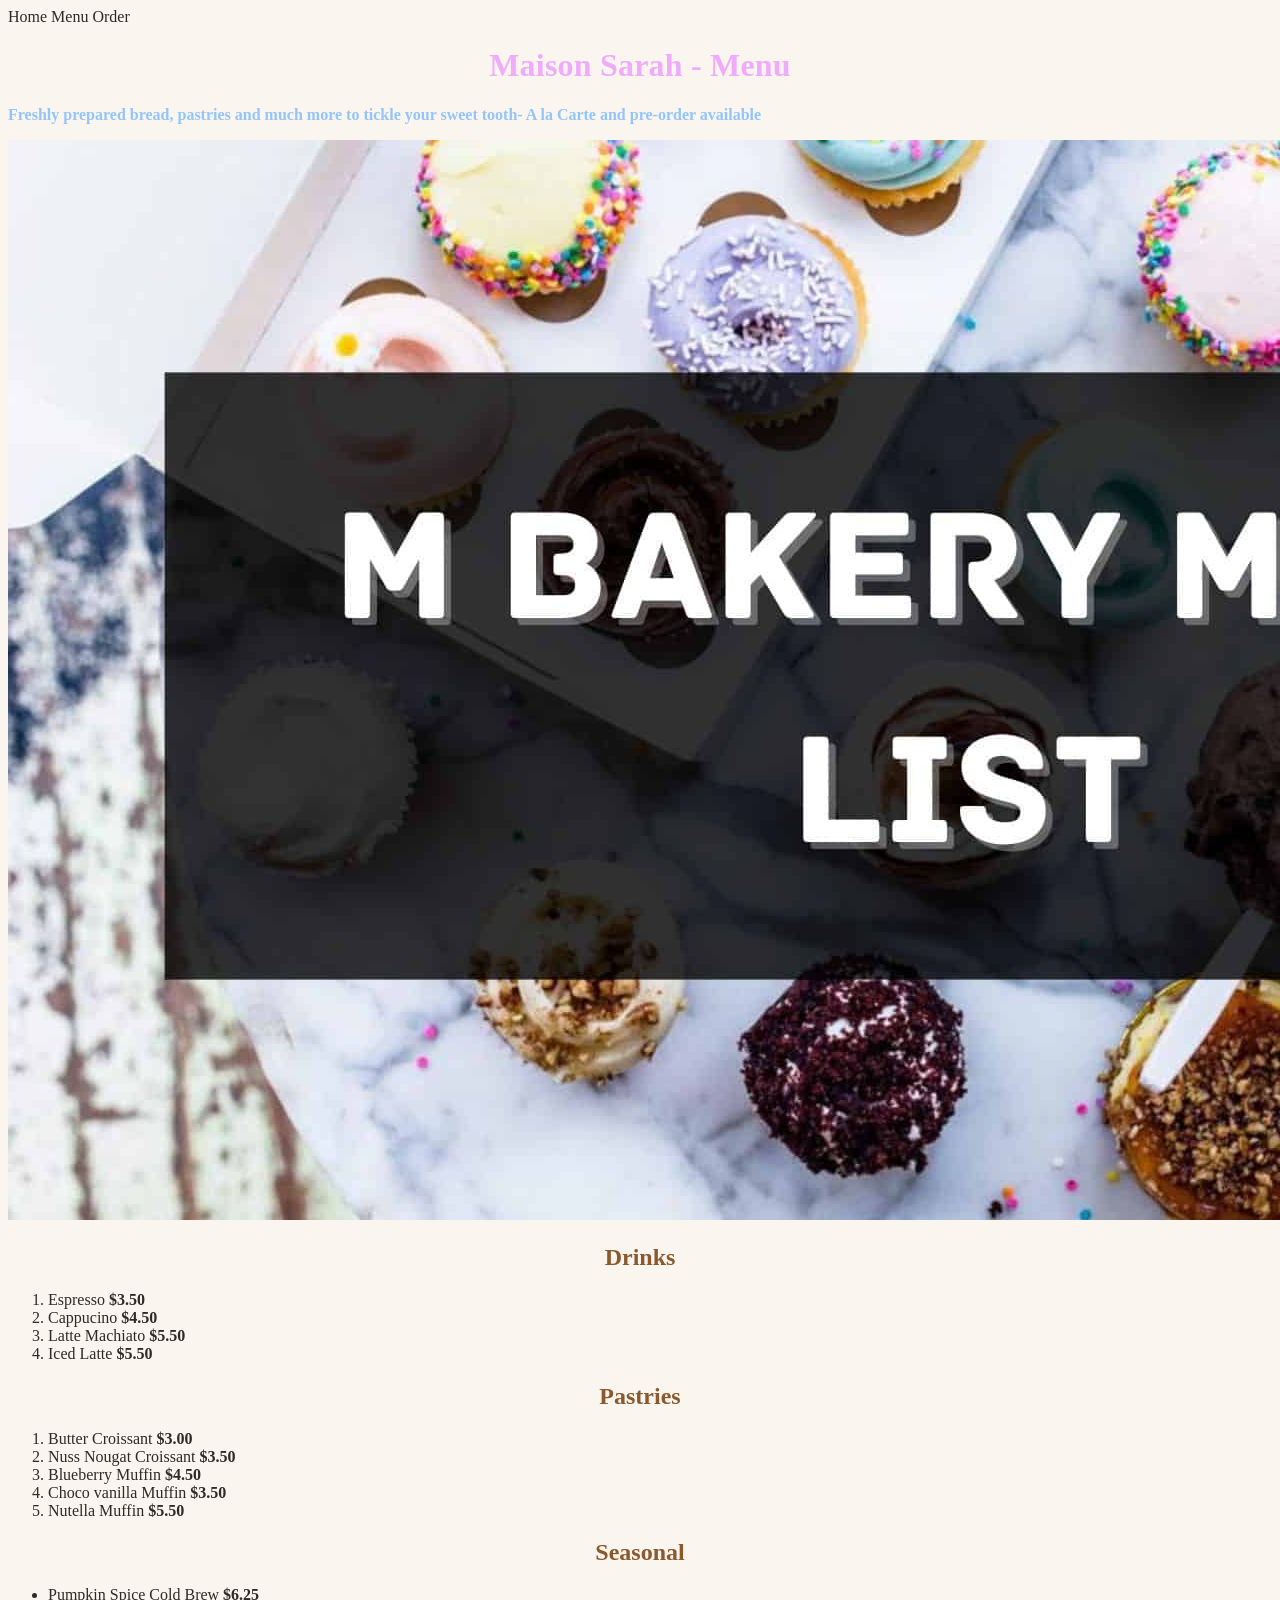
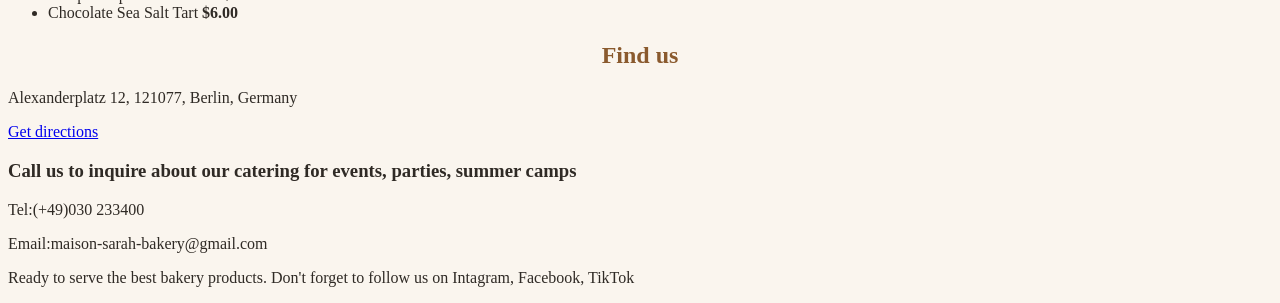
==== menu.html @ 640f42a4 "Added base stylesheet with palette and nav styling" ====
<!doctype html>
<html lang="en">
  <head>
    <meta charset="UTF-8" />
    <meta name="viewport" content="width=device-width, initial-scale=1.0" />
    <title>Menu to Order</title>
    <link rel="stylesheet" href="styles.css">
  </head>
  <body>
    <header>
      <nav>
        <a href="index.html">Home</a>
        <a href="menu.html">Menu</a>
        <a href="order.html">Order</a>
      </nav>
    </header>
    <main>
      <h1><span class="brand">Maison Sarah - Menu</span></h1>
      <p class="tagline">
        Freshly prepared bread, pastries and much more to tickle your sweet tooth- A la Carte and pre-order available
      </p>
      <img
        src="images/menu-prices.jpg"
        alt="A marble shelf designed with attractive sortiments of colourful pastries with white lighting ready for guests"
      />
      <section>
        <section>
      <h2>Drinks</h2>
      <ol>
        <li>
          Espresso <span class="price">$3.50</span>
        </li>
        <li>
          Cappucino <span class="price">$4.50</span>
        </li>
        <li>
          Latte Machiato <span class="price">$5.50</span>
        </li>
        <li>
          Iced Latte <span class="price">$5.50</span>
        </li>
      </ol>
    </section>

    <section>
      <h2>Pastries</h2>
      <ol>
        <li>
          Butter Croissant <span class="price">$3.00</span>
        </li>
        <li>
          Nuss Nougat Croissant <span class="price">$3.50</span>
        </li>
        <li>
          Blueberry Muffin <span class="price">$4.50</span>
        </li>
        <li>
          Choco vanilla Muffin <span class="price">$3.50</span>
        </li>
        <li>
          Nutella Muffin <span class="price">$5.50</span>
        </li>
        </ol>
    </section>

    <section>
      <h2>Seasonal</h2>
      <ul>
        <li>
          Pumpkin Spice Cold Brew <span class="price">$6.25</span>
        </li>
        <li>
          Chocolate Sea Salt Tart <span class="price">$6.00</span>
        </li>
      </ul>
    </section>
      <section>
        <h2>Find us</h2>
        <p>Alexanderplatz 12, 121077, Berlin, Germany</p>
        <p>
          <a
            href="https://www.google.com/maps"
            target="_blank"
            rel="noopener noreferrer"
          >
            Get directions
          </a>
        </p>
        <h3>
          Call us to inquire about our catering for events, parties, summer
          camps
        </h3>
        <p>Tel:(+49)030 233400</p>
        <p>Email:maison-sarah-bakery@gmail.com</p>
      </section>
    </main>
    <footer>
      <p>
        Ready to serve the best bakery products. Don't forget to follow us on
        Intagram, Facebook, TikTok
      </p>
    </footer>
  </body>
</html>
---- styles.css ----
/* At least: a body ruleset with background-color and color */
body {
  background-color: #faf5ee;
  color: #2f2a25;
}

/* Dark scheme for header and footer (grouped selector) with readable text */
header,
footer {
  background-color: var(--surface-dark);
  color: var(--surface-dark-text);
}

/* A grouped color for h1 and h2 */
h1,
h2 {
  color: #8a5a2e;
  text-align: center;
}

/* nav links styled through descendant selector nav a with text-decoration: none */
nav a {
  color: var(--surface-dark-text);
  text-decoration: none;
}

/* Optional: keep hover readable without breaking “Lesson 6 spacing” (not required) */
nav a:hover {
  color: var(--nav-hover-accent);
}

/* Put classes to work: brand + tagline */
.brand {
  color: #f0abfc; /* bright pink-violet, readable on dark header/footer */
  font-weight: 800;
  letter-spacing: 0.2px;
}

.tagline {
  color: #93c5fd; /* light blue accent, good on body bg */
  font-weight: 600;
}

/* If menu has prices in span elements from Lesson 3, add a price class */
.price {
  background: transparent;
  color: var(--price);
  font-weight: 700;
}
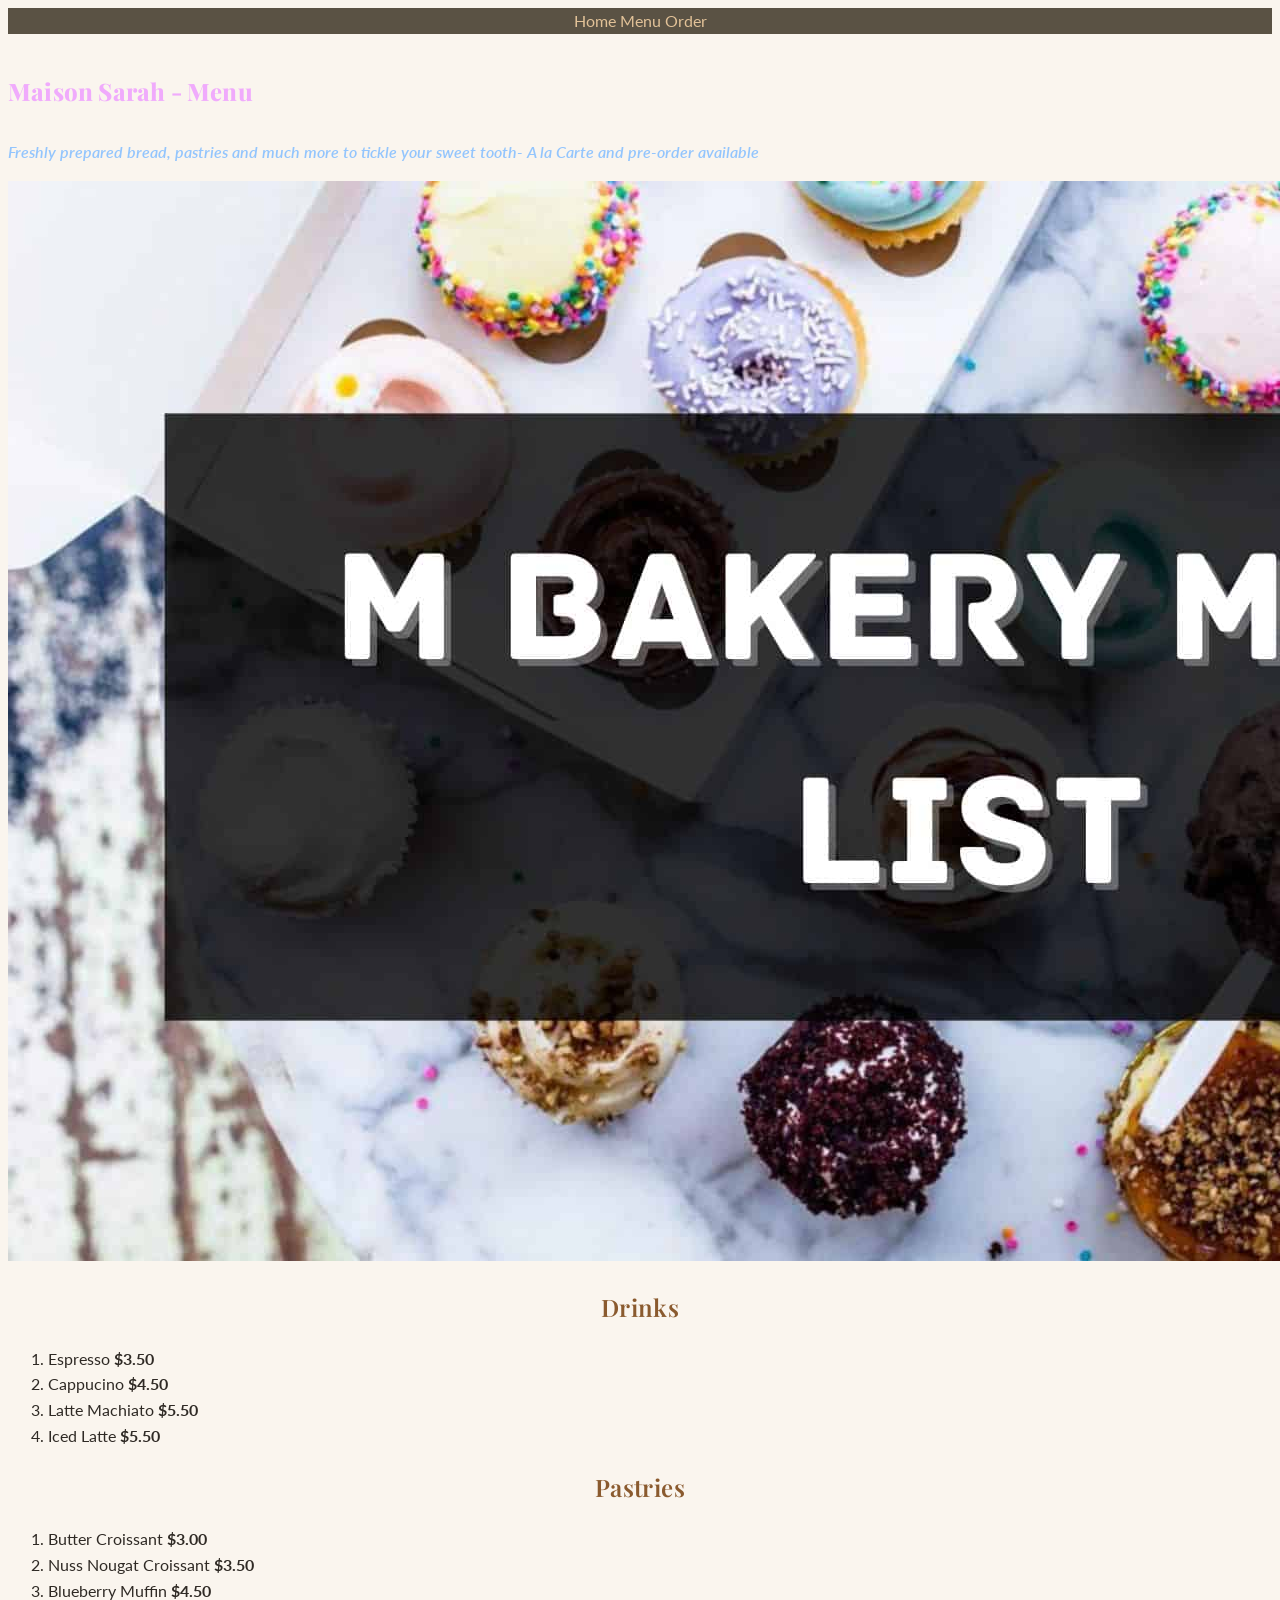
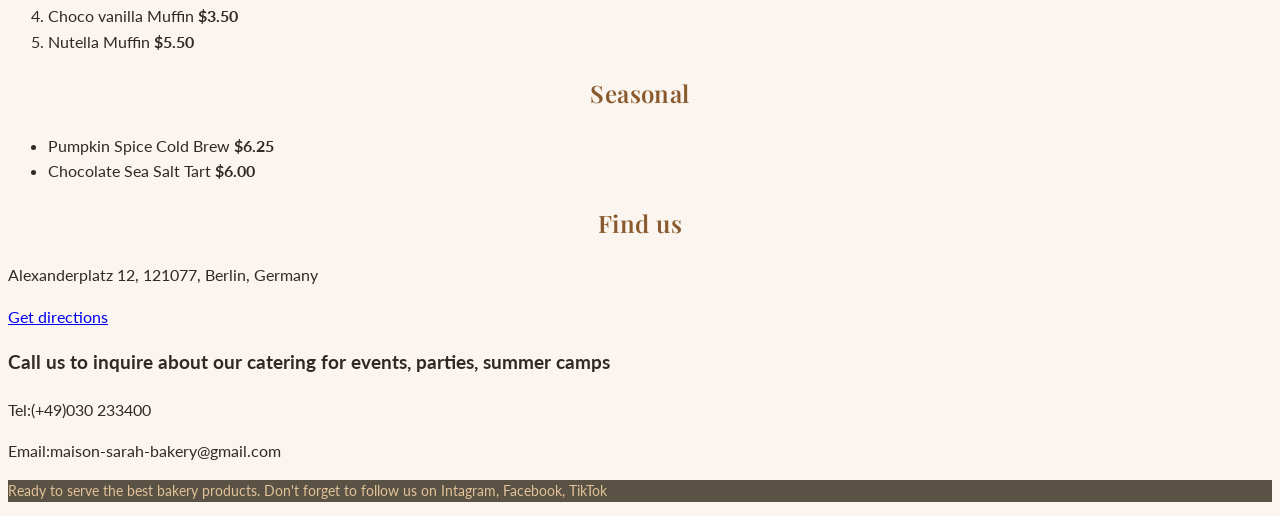
==== commit e1f6a5f3: "Add type system with Playfair Display and Lato on a rem scale" ====
--- a/menu.html
+++ b/menu.html
@@ -4,6 +4,9 @@
     <meta charset="UTF-8" />
     <meta name="viewport" content="width=device-width, initial-scale=1.0" />
     <title>Menu to Order</title>
+    <link rel="preconnect" href="https://fonts.googleapis.com">
+<link rel="preconnect" href="https://fonts.gstatic.com" crossorigin>
+<link href="https://fonts.googleapis.com/css2?family=Lato:wght@400;700&family=Playfair+Display:wght@600;700&display=swap" rel="stylesheet">
     <link rel="stylesheet" href="styles.css">
   </head>
   <body>
--- a/styles.css
+++ b/styles.css
@@ -1,5 +1,11 @@
 /* At least: a body ruleset with background-color and color */
+html {
+  font-size: 62.5%;
+}
 body {
+  font-family: "Lato", sans-serif;
+  font-size: 1.6rem;
+  line-height: 1.6;
   background-color: #faf5ee;
   color: #2f2a25;
 }
@@ -7,13 +13,28 @@
 /* Dark scheme for header and footer (grouped selector) with readable text */
 header,
 footer {
-  background-color: var(--surface-dark);
-  color: var(--surface-dark-text);
+  text-align: center;
+  background-color: #5a5244;
+  color: #e2c298;
 }
-
+footer {
+  font-size: 1.4rem;
+}
+p {
+  text-align: left;
+}
 /* A grouped color for h1 and h2 */
-h1,
+h1 {
+  font-family: "Playfair Display", Georgia, "Times New Roman", Times, serif;
+  font-size: 3.6rem;
+  letter-spacing: 0.05em; /* a pinch */
+  font-weight: 700;
+}
 h2 {
+  font-family: "Playfair Display", Georgia, "Times New Roman", Times, serif;
+  font-size: 2.4rem;
+  letter-spacing: 0.02em; /* a pinch */
+  font-weight: 600;
   color: #8a5a2e;
   text-align: center;
 }
@@ -24,19 +45,18 @@
   text-decoration: none;
 }
 
-/* Optional: keep hover readable without breaking “Lesson 6 spacing” (not required) */
-nav a:hover {
-  color: var(--nav-hover-accent);
-}
-
 /* Put classes to work: brand + tagline */
 .brand {
+  font-family: "Playfair Display", Georgia, "Times New Roman", Times, serif;
+  font-size: 2.4rem; /* from the scale */
+  font-weight: 700;
   color: #f0abfc; /* bright pink-violet, readable on dark header/footer */
   font-weight: 800;
   letter-spacing: 0.2px;
 }
 
 .tagline {
+  font-style: italic;
   color: #93c5fd; /* light blue accent, good on body bg */
   font-weight: 600;
 }
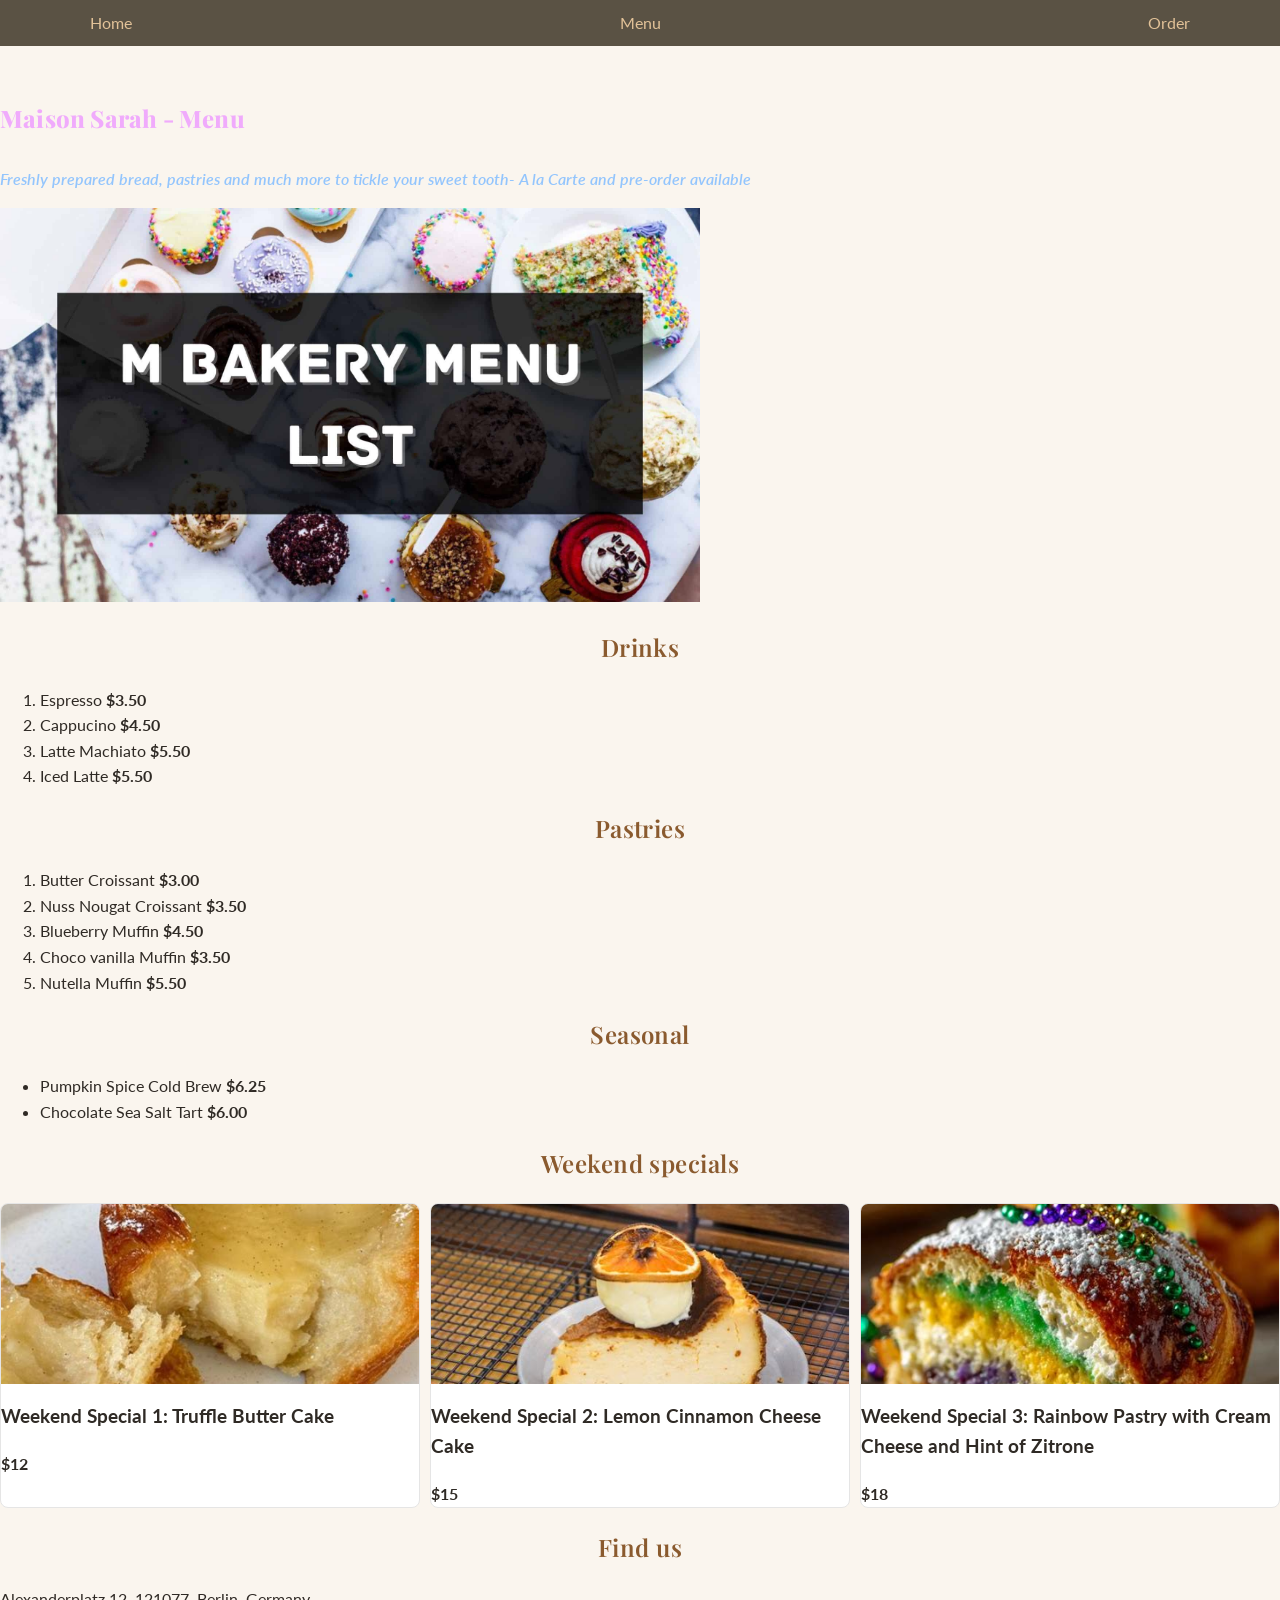
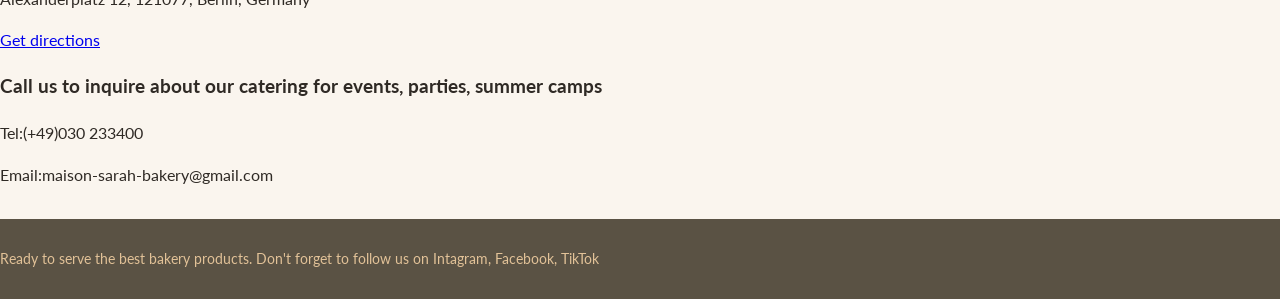
==== commit a67107e0: "Add container, flexbox nav, and weekend specials card row" ====
--- a/menu.html
+++ b/menu.html
@@ -12,9 +12,11 @@
   <body>
     <header>
       <nav>
-        <a href="index.html">Home</a>
-        <a href="menu.html">Menu</a>
-        <a href="order.html">Order</a>
+        <div class="container header-bar">
+        <div><a href="index.html">Home</a></div>
+        <div><a href="menu.html">Menu</a></div>
+        <div><a href="order.html">Order</a></div>
+        </div>
       </nav>
     </header>
     <main>
@@ -23,7 +25,7 @@
         Freshly prepared bread, pastries and much more to tickle your sweet tooth- A la Carte and pre-order available
       </p>
       <img
-        src="images/menu-prices.jpg"
+        src="images/menu-prices.jpg" width="700" height="450"
         alt="A marble shelf designed with attractive sortiments of colourful pastries with white lighting ready for guests"
       />
       <section>
@@ -77,6 +79,29 @@
         </li>
       </ul>
     </section>
+    <section>
+  <h2>Weekend specials</h2>
+
+  <div class="card-row">
+    <article class="card">
+      <img src="images/weekend-special-1.jpg" alt="A customer-friendly view of our weekend special dish, served fresh and ready to enjoy.">
+      <h3>Weekend Special 1: Truffle Butter Cake</h3>
+      <p class="price">$12</p>
+    </article>
+
+    <article class="card">
+      <img src="images/weekend-special-2.jpg" alt="A close-up photo of our second weekend special, showing the finished dish with garnish.">
+      <h3>Weekend Special 2: Lemon Cinnamon Cheese Cake</h3>
+      <p class="price">$15</p>
+    </article>
+
+    <article class="card">
+      <img src="images/weekend-special-3.jpg" alt="A plated photo of the third weekend special, cooked to order and served warm.">
+      <h3>Weekend Special 3: Rainbow Pastry with Cream Cheese and Hint of Zitrone</h3>
+      <p class="price">$18</p>
+    </article>
+  </div>
+</section>
       <section>
         <h2>Find us</h2>
         <p>Alexanderplatz 12, 121077, Berlin, Germany</p>
--- a/styles.css
+++ b/styles.css
@@ -1,4 +1,10 @@
 /* At least: a body ruleset with background-color and color */
+* {
+  box-sizing: border-box;
+}
+body {
+  margin: 0;
+}
 html {
   font-size: 62.5%;
 }
@@ -66,4 +72,53 @@
   background: transparent;
   color: var(--price);
   font-weight: 700;
+  margin: 0.5rem 0 0;
 }
+/* 2) Container */
+.container {
+  width: min(1100px, 100%);
+  margin-inline: auto;
+  padding-inline: 1rem;
+}
+.card img {
+  display: block;
+  width: 100%;
+  height: 180px;
+  object-fit: cover;
+}
+.card {
+  flex: 1 1 260px;
+  border: 1px solid #e5e5e5;
+  border-radius: 8px;
+  overflow: hidden;
+  background: #fff;
+}
+/* 6) Weekend specials (menu page) */
+.card-row {
+  display: flex;
+  flex-wrap: wrap;
+  gap: 1rem;
+}
+/* 5) Hero image */
+img {
+  max-width: 100%;
+  height: auto;
+}
+main {
+  padding: 1.5rem 0;
+}
+
+footer {
+  padding: 1.5rem 0;
+}
+.header-bar {
+  display: flex;
+  justify-content: space-between;
+  align-items: center;
+  padding: 1rem 0;
+}
+
+nav {
+  display: flex;
+  gap: 1rem;
+}
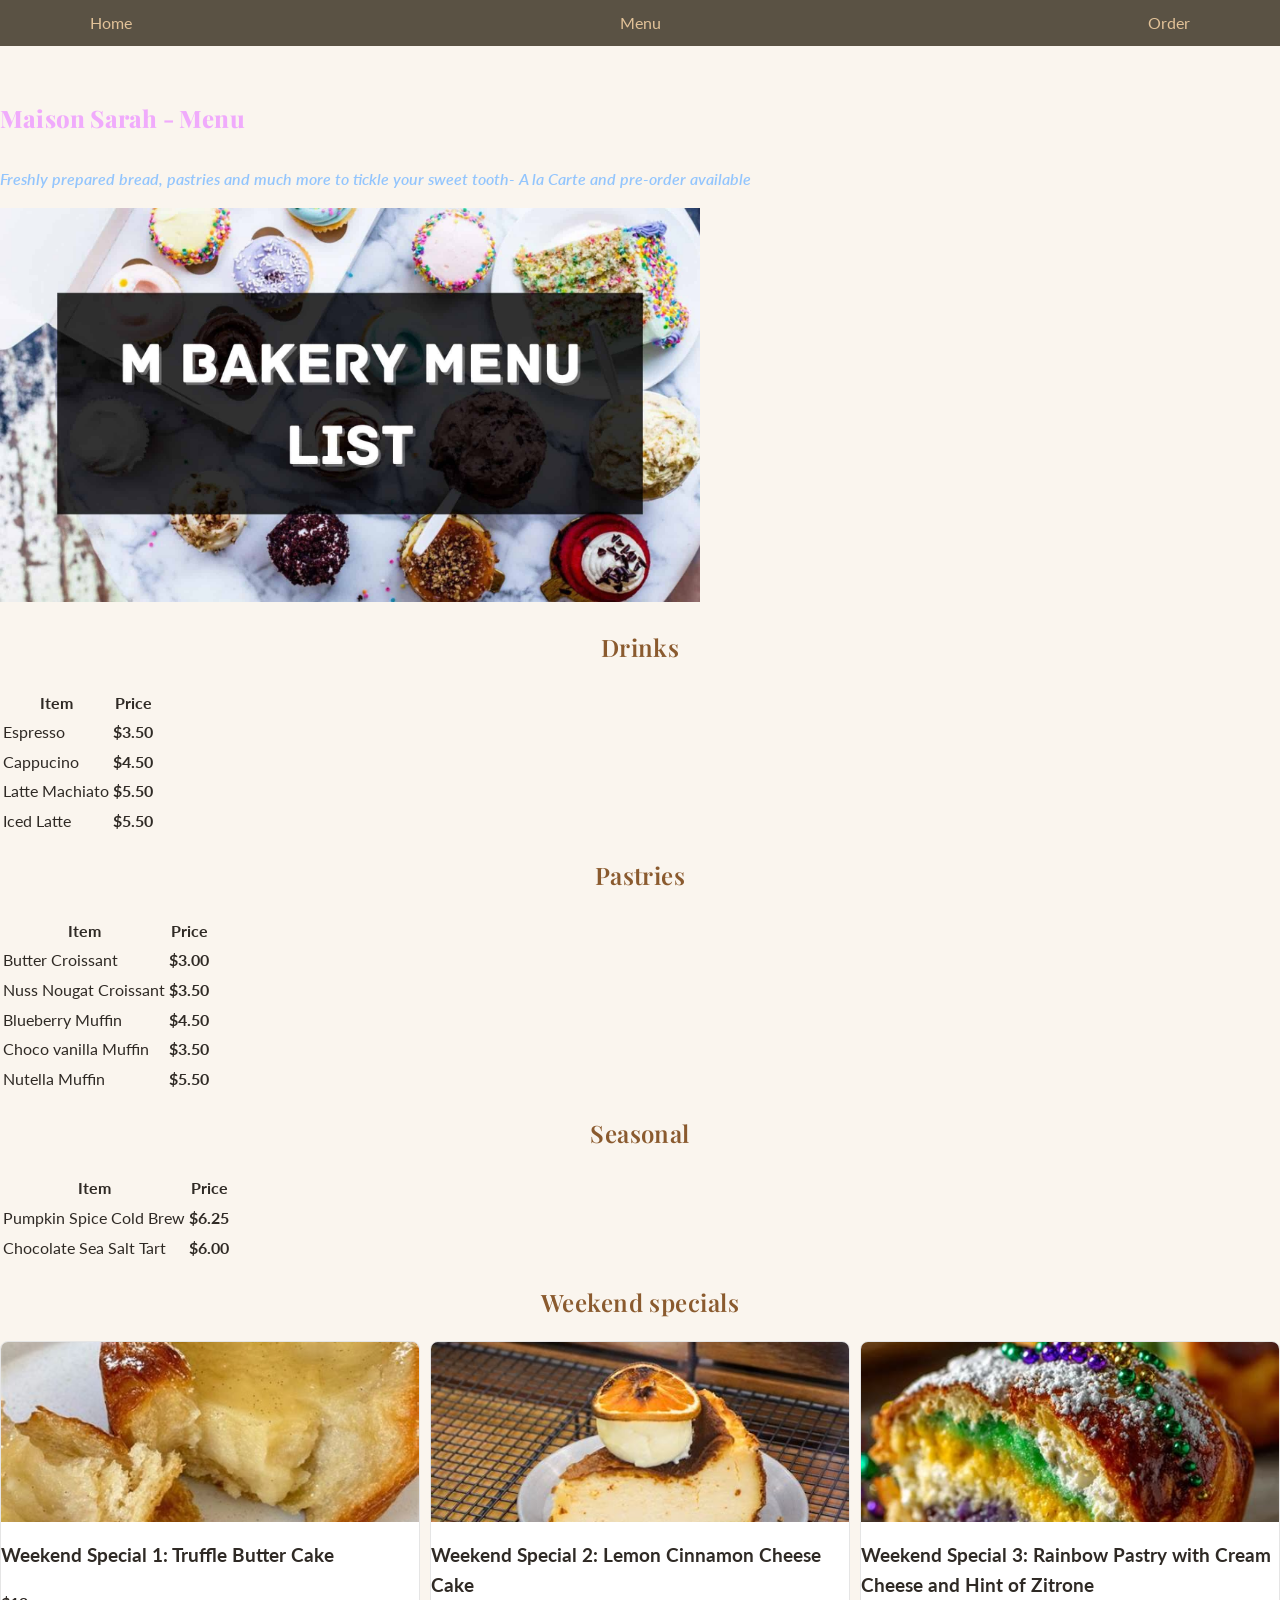
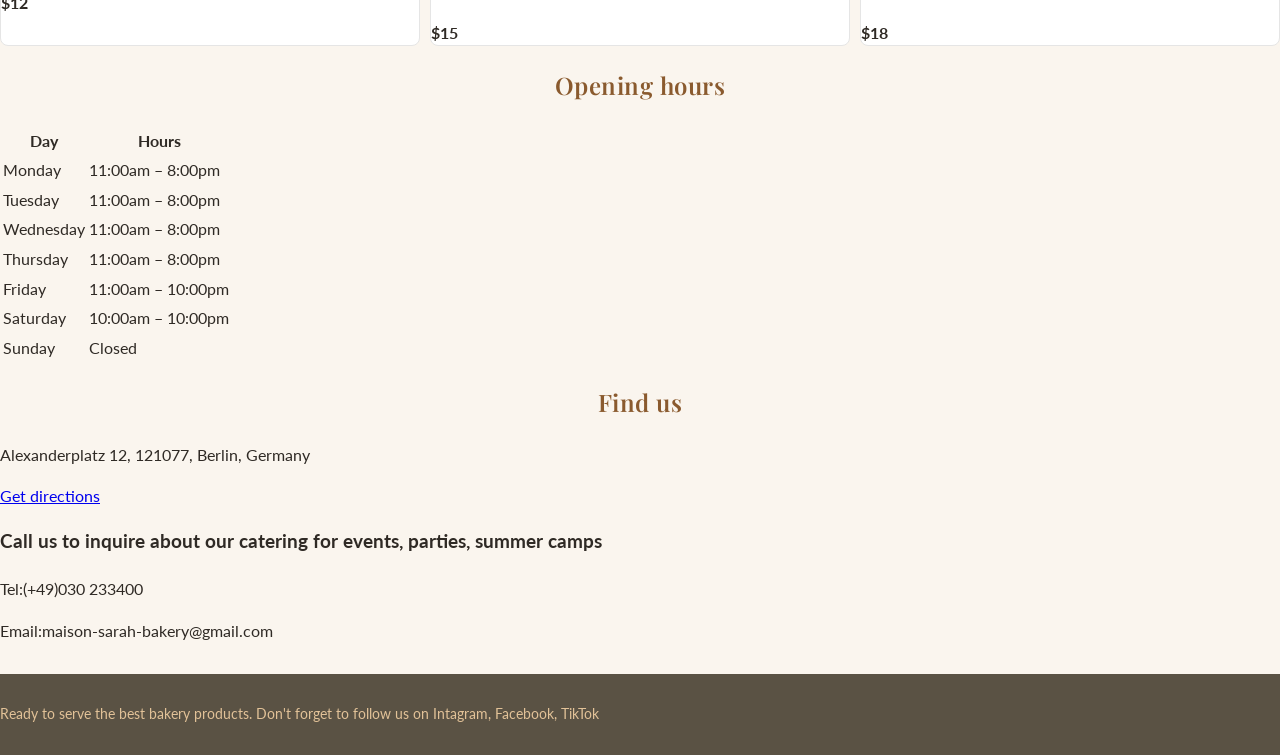
==== commit 105688ba: "Add hours and price tables and the weekend pre-order form" ====
--- a/menu.html
+++ b/menu.html
@@ -4,104 +4,200 @@
     <meta charset="UTF-8" />
     <meta name="viewport" content="width=device-width, initial-scale=1.0" />
     <title>Menu to Order</title>
-    <link rel="preconnect" href="https://fonts.googleapis.com">
-<link rel="preconnect" href="https://fonts.gstatic.com" crossorigin>
-<link href="https://fonts.googleapis.com/css2?family=Lato:wght@400;700&family=Playfair+Display:wght@600;700&display=swap" rel="stylesheet">
-    <link rel="stylesheet" href="styles.css">
+    <link rel="preconnect" href="https://fonts.googleapis.com" />
+    <link rel="preconnect" href="https://fonts.gstatic.com" crossorigin />
+    <link
+      href="https://fonts.googleapis.com/css2?family=Lato:wght@400;700&family=Playfair+Display:wght@600;700&display=swap"
+      rel="stylesheet"
+    />
+    <link rel="stylesheet" href="styles.css" />
   </head>
   <body>
     <header>
       <nav>
         <div class="container header-bar">
-        <div><a href="index.html">Home</a></div>
-        <div><a href="menu.html">Menu</a></div>
-        <div><a href="order.html">Order</a></div>
+          <div><a href="index.html">Home</a></div>
+          <div><a href="menu.html">Menu</a></div>
+          <div><a href="order.html">Order</a></div>
         </div>
       </nav>
     </header>
     <main>
       <h1><span class="brand">Maison Sarah - Menu</span></h1>
       <p class="tagline">
-        Freshly prepared bread, pastries and much more to tickle your sweet tooth- A la Carte and pre-order available
+        Freshly prepared bread, pastries and much more to tickle your sweet
+        tooth- A la Carte and pre-order available
       </p>
       <img
-        src="images/menu-prices.jpg" width="700" height="450"
+        src="images/menu-prices.jpg"
+        width="700"
+        height="450"
         alt="A marble shelf designed with attractive sortiments of colourful pastries with white lighting ready for guests"
       />
       <section>
-        <section>
-      <h2>Drinks</h2>
-      <ol>
-        <li>
-          Espresso <span class="price">$3.50</span>
-        </li>
-        <li>
-          Cappucino <span class="price">$4.50</span>
-        </li>
-        <li>
-          Latte Machiato <span class="price">$5.50</span>
-        </li>
-        <li>
-          Iced Latte <span class="price">$5.50</span>
-        </li>
-      </ol>
-    </section>
-
-    <section>
-      <h2>Pastries</h2>
-      <ol>
-        <li>
-          Butter Croissant <span class="price">$3.00</span>
-        </li>
-        <li>
-          Nuss Nougat Croissant <span class="price">$3.50</span>
-        </li>
-        <li>
-          Blueberry Muffin <span class="price">$4.50</span>
-        </li>
-        <li>
-          Choco vanilla Muffin <span class="price">$3.50</span>
-        </li>
-        <li>
-          Nutella Muffin <span class="price">$5.50</span>
-        </li>
-        </ol>
-    </section>
-
-    <section>
-      <h2>Seasonal</h2>
-      <ul>
-        <li>
-          Pumpkin Spice Cold Brew <span class="price">$6.25</span>
-        </li>
-        <li>
-          Chocolate Sea Salt Tart <span class="price">$6.00</span>
-        </li>
-      </ul>
-    </section>
-    <section>
-  <h2>Weekend specials</h2>
-
-  <div class="card-row">
-    <article class="card">
-      <img src="images/weekend-special-1.jpg" alt="A customer-friendly view of our weekend special dish, served fresh and ready to enjoy.">
-      <h3>Weekend Special 1: Truffle Butter Cake</h3>
-      <p class="price">$12</p>
-    </article>
-
-    <article class="card">
-      <img src="images/weekend-special-2.jpg" alt="A close-up photo of our second weekend special, showing the finished dish with garnish.">
-      <h3>Weekend Special 2: Lemon Cinnamon Cheese Cake</h3>
-      <p class="price">$15</p>
-    </article>
-
-    <article class="card">
-      <img src="images/weekend-special-3.jpg" alt="A plated photo of the third weekend special, cooked to order and served warm.">
-      <h3>Weekend Special 3: Rainbow Pastry with Cream Cheese and Hint of Zitrone</h3>
-      <p class="price">$18</p>
-    </article>
-  </div>
-</section>
+        <h2>Drinks</h2>
+        <table>
+          <thead>
+            <tr>
+              <th>Item</th>
+              <th>Price</th>
+            </tr>
+          </thead>
+          <tbody>
+            <tr>
+              <td>Espresso</td>
+              <td><span class="price">$3.50</span></td>
+            </tr>
+            <tr>
+              <td>Cappucino</td>
+              <td><span class="price">$4.50</span></td>
+            </tr>
+            <tr>
+              <td>Latte Machiato</td>
+              <td><span class="price">$5.50</span></td>
+            </tr>
+            <tr>
+              <td>Iced Latte</td>
+              <td><span class="price">$5.50</span></td>
+            </tr>
+          </tbody>
+        </table>
+      </section>
+
+      <section>
+        <h2>Pastries</h2>
+        <table>
+          <thead>
+            <tr>
+              <th>Item</th>
+              <th>Price</th>
+            </tr>
+          </thead>
+          <tbody>
+            <tr>
+              <td>Butter Croissant</td>
+              <td><span class="price">$3.00</span></td>
+            </tr>
+            <tr>
+              <td>Nuss Nougat Croissant</td>
+              <td><span class="price">$3.50</span></td>
+            </tr>
+            <tr>
+              <td>Blueberry Muffin</td>
+              <td><span class="price">$4.50</span></td>
+            </tr>
+            <tr>
+              <td>Choco vanilla Muffin</td>
+              <td><span class="price">$3.50</span></td>
+            </tr>
+            <tr>
+              <td>Nutella Muffin</td>
+              <td><span class="price">$5.50</span></td>
+            </tr>
+          </tbody>
+        </table>
+      </section>
+
+      <section>
+        <h2>Seasonal</h2>
+        <table>
+          <thead>
+            <tr>
+              <th>Item</th>
+              <th>Price</th>
+            </tr>
+          </thead>
+          <tbody>
+            <tr>
+              <td>Pumpkin Spice Cold Brew</td>
+              <td><span class="price">$6.25</span></td>
+            </tr>
+            <tr>
+              <td>Chocolate Sea Salt Tart</td>
+              <td><span class="price">$6.00</span></td>
+            </tr>
+          </tbody>
+        </table>
+      </section>
+      <section>
+        <h2>Weekend specials</h2>
+
+        <div class="card-row">
+          <article class="card">
+            <img
+              src="images/weekend-special-1.jpg"
+              alt="A customer-friendly view of our weekend special dish, served fresh and ready to enjoy."
+            />
+            <h3>Weekend Special 1: Truffle Butter Cake</h3>
+            <p class="price">$12</p>
+          </article>
+
+          <article class="card">
+            <img
+              src="images/weekend-special-2.jpg"
+              alt="A close-up photo of our second weekend special, showing the finished dish with garnish."
+            />
+            <h3>Weekend Special 2: Lemon Cinnamon Cheese Cake</h3>
+            <p class="price">$15</p>
+          </article>
+
+          <article class="card">
+            <img
+              src="images/weekend-special-3.jpg"
+              alt="A plated photo of the third weekend special, cooked to order and served warm."
+            />
+            <h3>
+              Weekend Special 3: Rainbow Pastry with Cream Cheese and Hint of
+              Zitrone
+            </h3>
+            <p class="price">$18</p>
+          </article>
+        </div>
+      </section>
+      <section>
+        <h2>Opening hours</h2>
+
+        <table>
+          <thead>
+            <tr>
+              <th>Day</th>
+              <th>Hours</th>
+            </tr>
+          </thead>
+
+          <tbody>
+            <tr>
+              <td>Monday</td>
+              <td>11:00am – 8:00pm</td>
+            </tr>
+            <tr>
+              <td>Tuesday</td>
+              <td>11:00am – 8:00pm</td>
+            </tr>
+            <tr>
+              <td>Wednesday</td>
+              <td>11:00am – 8:00pm</td>
+            </tr>
+            <tr>
+              <td>Thursday</td>
+              <td>11:00am – 8:00pm</td>
+            </tr>
+            <tr>
+              <td>Friday</td>
+              <td>11:00am – 10:00pm</td>
+            </tr>
+            <tr>
+              <td>Saturday</td>
+              <td>10:00am – 10:00pm</td>
+            </tr>
+            <tr>
+              <td>Sunday</td>
+              <td>Closed</td>
+            </tr>
+          </tbody>
+        </table>
+      </section>
+
       <section>
         <h2>Find us</h2>
         <p>Alexanderplatz 12, 121077, Berlin, Germany</p>
--- a/styles.css
+++ b/styles.css
@@ -122,3 +122,94 @@
   display: flex;
   gap: 1rem;
 }
+/* Form styling */
+form {
+  margin-top: 1rem;
+}
+
+/* labels block above inputs */
+label {
+  display: block;
+  margin-bottom: 0.35rem;
+  font-weight: 600;
+}
+
+/* Field inputs (text/email/select/textarea inputs that use .field) */
+.field {
+  width: min(520px, 100%);
+  display: block;
+  font: inherit;
+  padding: 0.65rem 0.8rem;
+  border: 1px solid #cfcfcf;
+  border-radius: 8px;
+  background: #fff;
+}
+
+/* Textarea: keep consistent width with .field */
+textarea.field {
+  min-height: 120px;
+  resize: vertical;
+}
+
+/* Focus: custom outline (restyled) */
+.field:focus {
+  outline: 3px solid rgba(0, 0, 0, 0.35);
+  outline-offset: 2px;
+}
+
+/* Required cue */
+.field:required {
+  border-color: #b5b5b5;
+}
+
+/* Make required feel obvious */
+.field:required:invalid {
+  box-shadow: none;
+}
+
+/* Accent color for checkboxes/radios */
+input[type="checkbox"],
+input[type="radio"] {
+  accent-color: #2f6b4f; /* change to your lesson's accent color if different */
+}
+
+/* Group rows for radios/checkboxes */
+.choice {
+  margin: 0.5rem 0;
+  display: flex;
+  align-items: baseline;
+  gap: 0.6rem;
+}
+
+/* Ensure radios/checkbox inputs don't stretch */
+.choice input {
+  flex: 0 0 auto;
+}
+
+/* Radio/checkbox labels should align nicely */
+.choice label {
+  margin: 0;
+  font-weight: 500;
+}
+
+/* Submit button */
+button[type="submit"] {
+  margin-top: 1rem;
+  padding: 0.8rem 1.2rem;
+  font: inherit;
+  font-weight: 800;
+  border: 0;
+  border-radius: 10px;
+  background: #1f1f1f; /* match your site header/footer color if different */
+  color: #fff;
+  cursor: pointer;
+}
+
+button[type="submit"]:hover {
+  opacity: 0.9;
+}
+
+button[type="submit"]:focus {
+  outline: 3px solid rgba(0, 0, 0, 0.35);
+  outline-offset: 2px;
+}
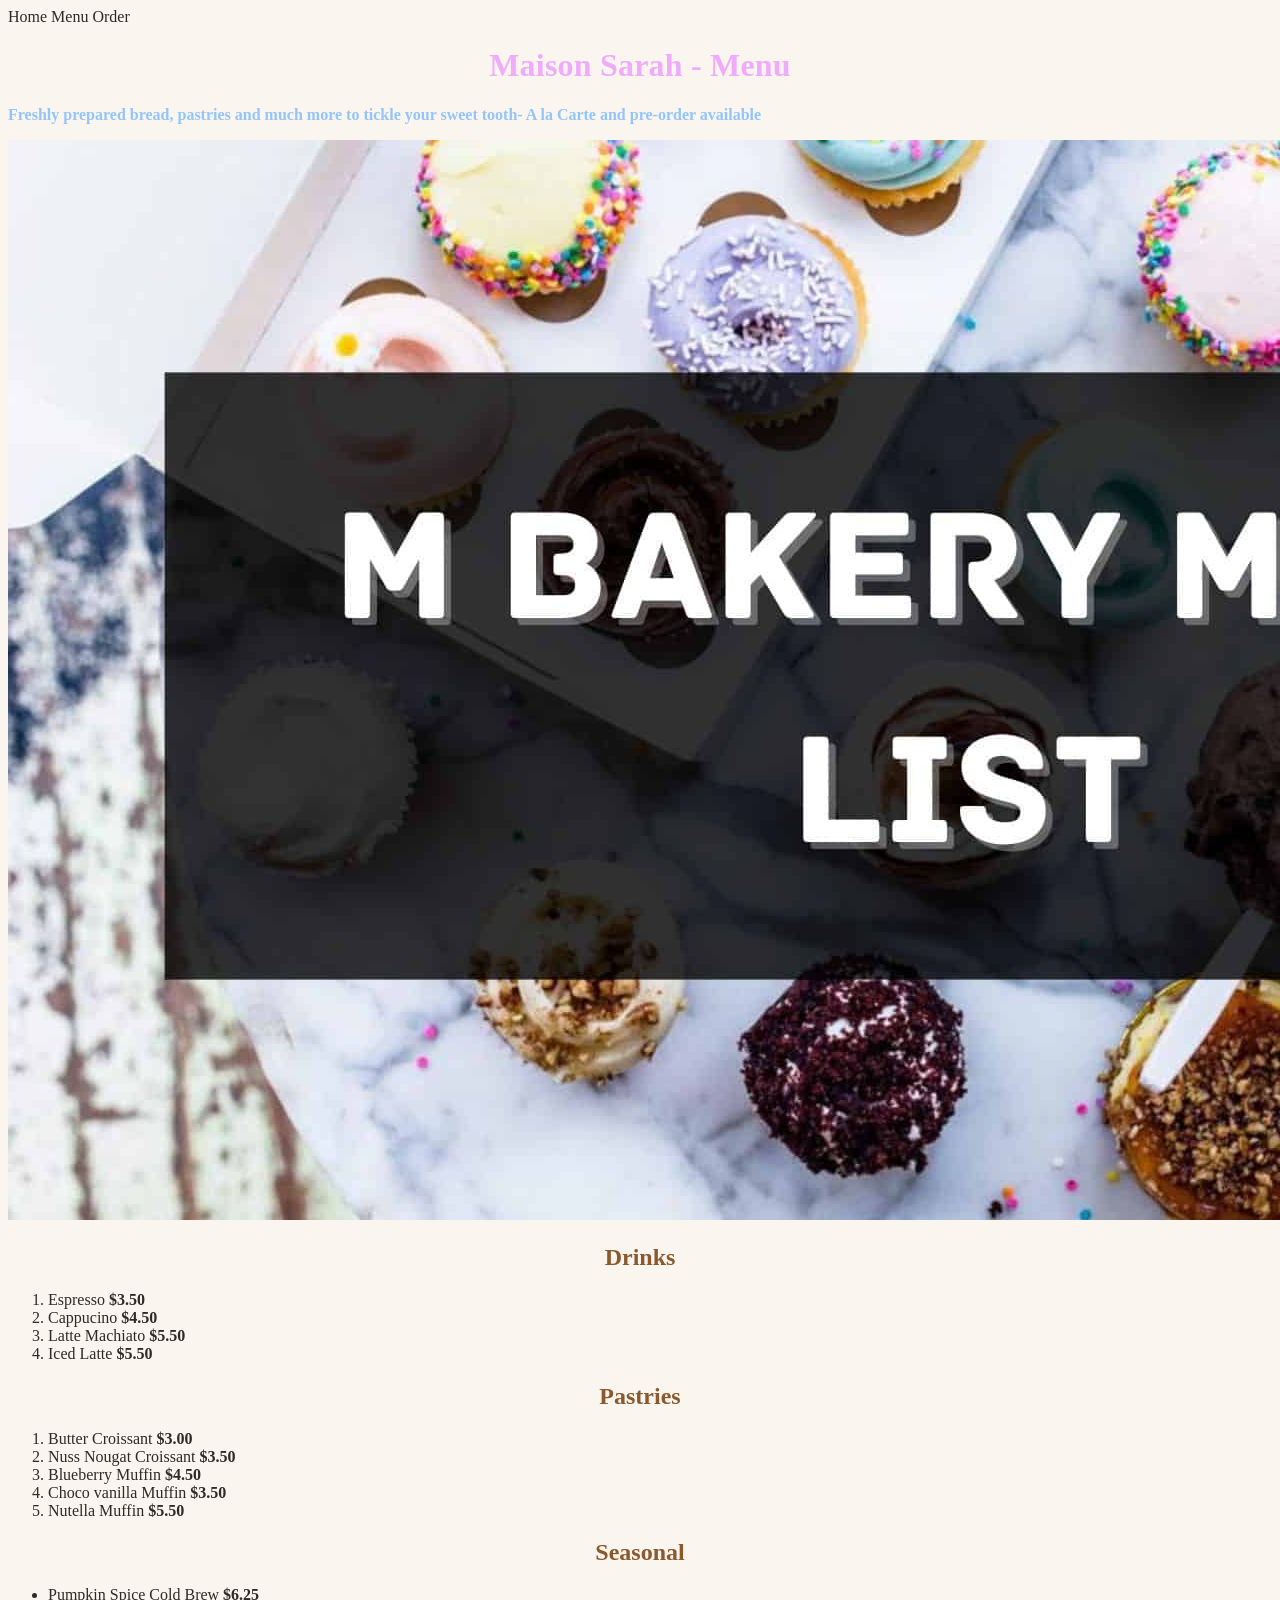
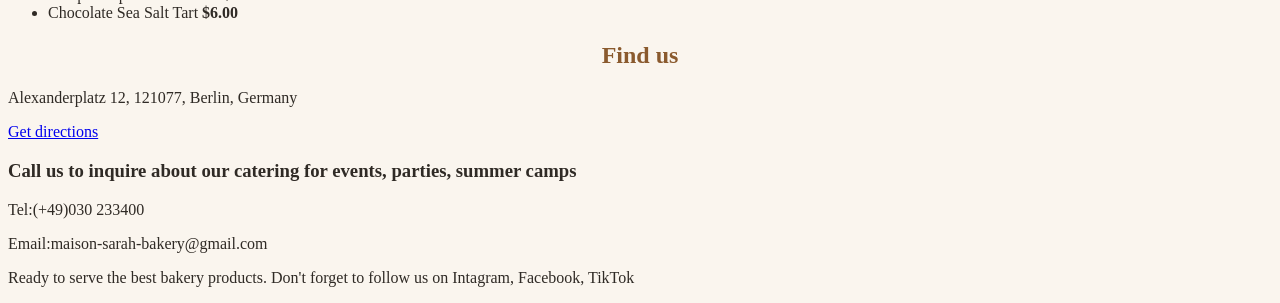
==== commit 30231794: "Merge pull request #3 from anandkajla257/exercise-04-base-styles Exercise 04 base styles" ====
--- a/menu.html
+++ b/menu.html
@@ -4,200 +4,76 @@
     <meta charset="UTF-8" />
     <meta name="viewport" content="width=device-width, initial-scale=1.0" />
     <title>Menu to Order</title>
-    <link rel="preconnect" href="https://fonts.googleapis.com" />
-    <link rel="preconnect" href="https://fonts.gstatic.com" crossorigin />
-    <link
-      href="https://fonts.googleapis.com/css2?family=Lato:wght@400;700&family=Playfair+Display:wght@600;700&display=swap"
-      rel="stylesheet"
-    />
-    <link rel="stylesheet" href="styles.css" />
+    <link rel="stylesheet" href="styles.css">
   </head>
   <body>
     <header>
       <nav>
-        <div class="container header-bar">
-          <div><a href="index.html">Home</a></div>
-          <div><a href="menu.html">Menu</a></div>
-          <div><a href="order.html">Order</a></div>
-        </div>
+        <a href="index.html">Home</a>
+        <a href="menu.html">Menu</a>
+        <a href="order.html">Order</a>
       </nav>
     </header>
     <main>
       <h1><span class="brand">Maison Sarah - Menu</span></h1>
       <p class="tagline">
-        Freshly prepared bread, pastries and much more to tickle your sweet
-        tooth- A la Carte and pre-order available
+        Freshly prepared bread, pastries and much more to tickle your sweet tooth- A la Carte and pre-order available
       </p>
       <img
         src="images/menu-prices.jpg"
-        width="700"
-        height="450"
         alt="A marble shelf designed with attractive sortiments of colourful pastries with white lighting ready for guests"
       />
       <section>
-        <h2>Drinks</h2>
-        <table>
-          <thead>
-            <tr>
-              <th>Item</th>
-              <th>Price</th>
-            </tr>
-          </thead>
-          <tbody>
-            <tr>
-              <td>Espresso</td>
-              <td><span class="price">$3.50</span></td>
-            </tr>
-            <tr>
-              <td>Cappucino</td>
-              <td><span class="price">$4.50</span></td>
-            </tr>
-            <tr>
-              <td>Latte Machiato</td>
-              <td><span class="price">$5.50</span></td>
-            </tr>
-            <tr>
-              <td>Iced Latte</td>
-              <td><span class="price">$5.50</span></td>
-            </tr>
-          </tbody>
-        </table>
-      </section>
+        <section>
+      <h2>Drinks</h2>
+      <ol>
+        <li>
+          Espresso <span class="price">$3.50</span>
+        </li>
+        <li>
+          Cappucino <span class="price">$4.50</span>
+        </li>
+        <li>
+          Latte Machiato <span class="price">$5.50</span>
+        </li>
+        <li>
+          Iced Latte <span class="price">$5.50</span>
+        </li>
+      </ol>
+    </section>
 
-      <section>
-        <h2>Pastries</h2>
-        <table>
-          <thead>
-            <tr>
-              <th>Item</th>
-              <th>Price</th>
-            </tr>
-          </thead>
-          <tbody>
-            <tr>
-              <td>Butter Croissant</td>
-              <td><span class="price">$3.00</span></td>
-            </tr>
-            <tr>
-              <td>Nuss Nougat Croissant</td>
-              <td><span class="price">$3.50</span></td>
-            </tr>
-            <tr>
-              <td>Blueberry Muffin</td>
-              <td><span class="price">$4.50</span></td>
-            </tr>
-            <tr>
-              <td>Choco vanilla Muffin</td>
-              <td><span class="price">$3.50</span></td>
-            </tr>
-            <tr>
-              <td>Nutella Muffin</td>
-              <td><span class="price">$5.50</span></td>
-            </tr>
-          </tbody>
-        </table>
-      </section>
+    <section>
+      <h2>Pastries</h2>
+      <ol>
+        <li>
+          Butter Croissant <span class="price">$3.00</span>
+        </li>
+        <li>
+          Nuss Nougat Croissant <span class="price">$3.50</span>
+        </li>
+        <li>
+          Blueberry Muffin <span class="price">$4.50</span>
+        </li>
+        <li>
+          Choco vanilla Muffin <span class="price">$3.50</span>
+        </li>
+        <li>
+          Nutella Muffin <span class="price">$5.50</span>
+        </li>
+        </ol>
+    </section>
 
-      <section>
-        <h2>Seasonal</h2>
-        <table>
-          <thead>
-            <tr>
-              <th>Item</th>
-              <th>Price</th>
-            </tr>
-          </thead>
-          <tbody>
-            <tr>
-              <td>Pumpkin Spice Cold Brew</td>
-              <td><span class="price">$6.25</span></td>
-            </tr>
-            <tr>
-              <td>Chocolate Sea Salt Tart</td>
-              <td><span class="price">$6.00</span></td>
-            </tr>
-          </tbody>
-        </table>
-      </section>
-      <section>
-        <h2>Weekend specials</h2>
-
-        <div class="card-row">
-          <article class="card">
-            <img
-              src="images/weekend-special-1.jpg"
-              alt="A customer-friendly view of our weekend special dish, served fresh and ready to enjoy."
-            />
-            <h3>Weekend Special 1: Truffle Butter Cake</h3>
-            <p class="price">$12</p>
-          </article>
-
-          <article class="card">
-            <img
-              src="images/weekend-special-2.jpg"
-              alt="A close-up photo of our second weekend special, showing the finished dish with garnish."
-            />
-            <h3>Weekend Special 2: Lemon Cinnamon Cheese Cake</h3>
-            <p class="price">$15</p>
-          </article>
-
-          <article class="card">
-            <img
-              src="images/weekend-special-3.jpg"
-              alt="A plated photo of the third weekend special, cooked to order and served warm."
-            />
-            <h3>
-              Weekend Special 3: Rainbow Pastry with Cream Cheese and Hint of
-              Zitrone
-            </h3>
-            <p class="price">$18</p>
-          </article>
-        </div>
-      </section>
-      <section>
-        <h2>Opening hours</h2>
-
-        <table>
-          <thead>
-            <tr>
-              <th>Day</th>
-              <th>Hours</th>
-            </tr>
-          </thead>
-
-          <tbody>
-            <tr>
-              <td>Monday</td>
-              <td>11:00am – 8:00pm</td>
-            </tr>
-            <tr>
-              <td>Tuesday</td>
-              <td>11:00am – 8:00pm</td>
-            </tr>
-            <tr>
-              <td>Wednesday</td>
-              <td>11:00am – 8:00pm</td>
-            </tr>
-            <tr>
-              <td>Thursday</td>
-              <td>11:00am – 8:00pm</td>
-            </tr>
-            <tr>
-              <td>Friday</td>
-              <td>11:00am – 10:00pm</td>
-            </tr>
-            <tr>
-              <td>Saturday</td>
-              <td>10:00am – 10:00pm</td>
-            </tr>
-            <tr>
-              <td>Sunday</td>
-              <td>Closed</td>
-            </tr>
-          </tbody>
-        </table>
-      </section>
-
+    <section>
+      <h2>Seasonal</h2>
+      <ul>
+        <li>
+          Pumpkin Spice Cold Brew <span class="price">$6.25</span>
+        </li>
+        <li>
+          Chocolate Sea Salt Tart <span class="price">$6.00</span>
+        </li>
+      </ul>
+    </section>
       <section>
         <h2>Find us</h2>
         <p>Alexanderplatz 12, 121077, Berlin, Germany</p>
--- a/styles.css
+++ b/styles.css
@@ -1,17 +1,5 @@
 /* At least: a body ruleset with background-color and color */
-* {
-  box-sizing: border-box;
-}
 body {
-  margin: 0;
-}
-html {
-  font-size: 62.5%;
-}
-body {
-  font-family: "Lato", sans-serif;
-  font-size: 1.6rem;
-  line-height: 1.6;
   background-color: #faf5ee;
   color: #2f2a25;
 }
@@ -19,28 +7,13 @@
 /* Dark scheme for header and footer (grouped selector) with readable text */
 header,
 footer {
-  text-align: center;
-  background-color: #5a5244;
-  color: #e2c298;
+  background-color: var(--surface-dark);
+  color: var(--surface-dark-text);
 }
-footer {
-  font-size: 1.4rem;
-}
-p {
-  text-align: left;
-}
+
 /* A grouped color for h1 and h2 */
-h1 {
-  font-family: "Playfair Display", Georgia, "Times New Roman", Times, serif;
-  font-size: 3.6rem;
-  letter-spacing: 0.05em; /* a pinch */
-  font-weight: 700;
-}
+h1,
 h2 {
-  font-family: "Playfair Display", Georgia, "Times New Roman", Times, serif;
-  font-size: 2.4rem;
-  letter-spacing: 0.02em; /* a pinch */
-  font-weight: 600;
   color: #8a5a2e;
   text-align: center;
 }
@@ -51,18 +24,19 @@
   text-decoration: none;
 }
 
+/* Optional: keep hover readable without breaking “Lesson 6 spacing” (not required) */
+nav a:hover {
+  color: var(--nav-hover-accent);
+}
+
 /* Put classes to work: brand + tagline */
 .brand {
-  font-family: "Playfair Display", Georgia, "Times New Roman", Times, serif;
-  font-size: 2.4rem; /* from the scale */
-  font-weight: 700;
   color: #f0abfc; /* bright pink-violet, readable on dark header/footer */
   font-weight: 800;
   letter-spacing: 0.2px;
 }
 
 .tagline {
-  font-style: italic;
   color: #93c5fd; /* light blue accent, good on body bg */
   font-weight: 600;
 }
@@ -72,144 +46,4 @@
   background: transparent;
   color: var(--price);
   font-weight: 700;
-  margin: 0.5rem 0 0;
 }
-/* 2) Container */
-.container {
-  width: min(1100px, 100%);
-  margin-inline: auto;
-  padding-inline: 1rem;
-}
-.card img {
-  display: block;
-  width: 100%;
-  height: 180px;
-  object-fit: cover;
-}
-.card {
-  flex: 1 1 260px;
-  border: 1px solid #e5e5e5;
-  border-radius: 8px;
-  overflow: hidden;
-  background: #fff;
-}
-/* 6) Weekend specials (menu page) */
-.card-row {
-  display: flex;
-  flex-wrap: wrap;
-  gap: 1rem;
-}
-/* 5) Hero image */
-img {
-  max-width: 100%;
-  height: auto;
-}
-main {
-  padding: 1.5rem 0;
-}
-
-footer {
-  padding: 1.5rem 0;
-}
-.header-bar {
-  display: flex;
-  justify-content: space-between;
-  align-items: center;
-  padding: 1rem 0;
-}
-
-nav {
-  display: flex;
-  gap: 1rem;
-}
-/* Form styling */
-form {
-  margin-top: 1rem;
-}
-
-/* labels block above inputs */
-label {
-  display: block;
-  margin-bottom: 0.35rem;
-  font-weight: 600;
-}
-
-/* Field inputs (text/email/select/textarea inputs that use .field) */
-.field {
-  width: min(520px, 100%);
-  display: block;
-  font: inherit;
-  padding: 0.65rem 0.8rem;
-  border: 1px solid #cfcfcf;
-  border-radius: 8px;
-  background: #fff;
-}
-
-/* Textarea: keep consistent width with .field */
-textarea.field {
-  min-height: 120px;
-  resize: vertical;
-}
-
-/* Focus: custom outline (restyled) */
-.field:focus {
-  outline: 3px solid rgba(0, 0, 0, 0.35);
-  outline-offset: 2px;
-}
-
-/* Required cue */
-.field:required {
-  border-color: #b5b5b5;
-}
-
-/* Make required feel obvious */
-.field:required:invalid {
-  box-shadow: none;
-}
-
-/* Accent color for checkboxes/radios */
-input[type="checkbox"],
-input[type="radio"] {
-  accent-color: #2f6b4f; /* change to your lesson's accent color if different */
-}
-
-/* Group rows for radios/checkboxes */
-.choice {
-  margin: 0.5rem 0;
-  display: flex;
-  align-items: baseline;
-  gap: 0.6rem;
-}
-
-/* Ensure radios/checkbox inputs don't stretch */
-.choice input {
-  flex: 0 0 auto;
-}
-
-/* Radio/checkbox labels should align nicely */
-.choice label {
-  margin: 0;
-  font-weight: 500;
-}
-
-/* Submit button */
-button[type="submit"] {
-  margin-top: 1rem;
-  padding: 0.8rem 1.2rem;
-  font: inherit;
-  font-weight: 800;
-  border: 0;
-  border-radius: 10px;
-  background: #1f1f1f; /* match your site header/footer color if different */
-  color: #fff;
-  cursor: pointer;
-}
-
-button[type="submit"]:hover {
-  opacity: 0.9;
-}
-
-button[type="submit"]:focus {
-  outline: 3px solid rgba(0, 0, 0, 0.35);
-  outline-offset: 2px;
-}
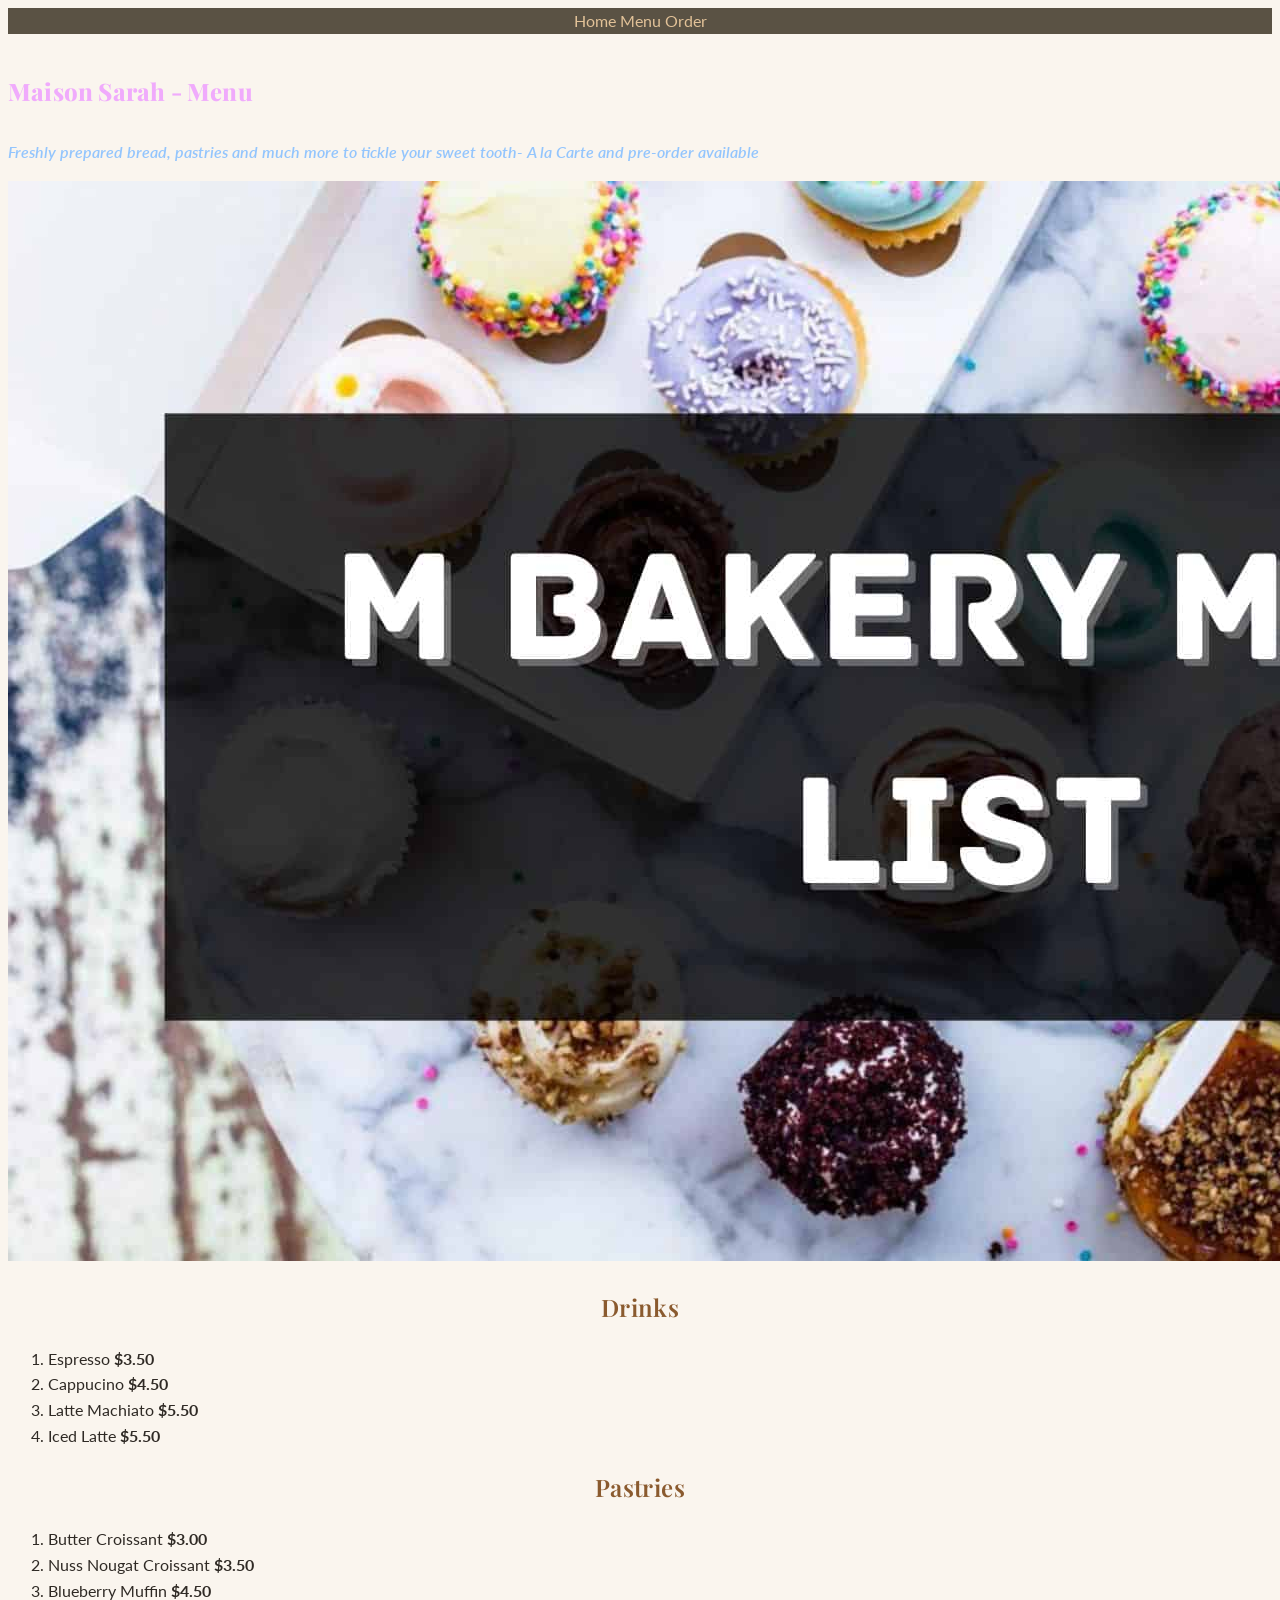
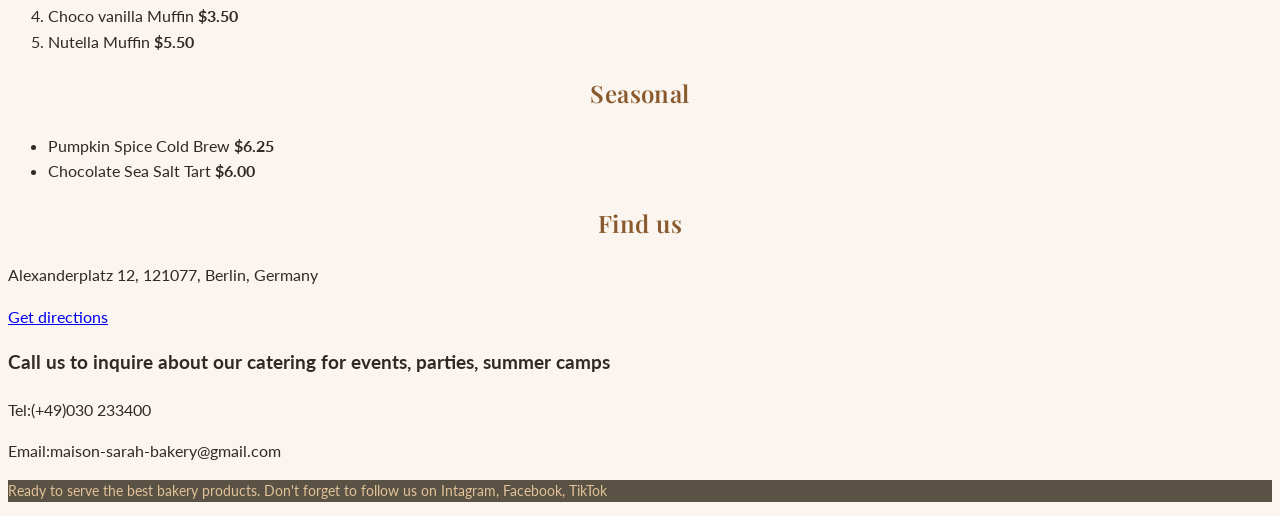
==== commit 824c90bc: "Merge pull request #4 from anandkajla257/exercise-05-typography Exercise 05 typography" ====
--- a/menu.html
+++ b/menu.html
@@ -4,6 +4,9 @@
     <meta charset="UTF-8" />
     <meta name="viewport" content="width=device-width, initial-scale=1.0" />
     <title>Menu to Order</title>
+    <link rel="preconnect" href="https://fonts.googleapis.com">
+<link rel="preconnect" href="https://fonts.gstatic.com" crossorigin>
+<link href="https://fonts.googleapis.com/css2?family=Lato:wght@400;700&family=Playfair+Display:wght@600;700&display=swap" rel="stylesheet">
     <link rel="stylesheet" href="styles.css">
   </head>
   <body>
--- a/styles.css
+++ b/styles.css
@@ -1,5 +1,11 @@
 /* At least: a body ruleset with background-color and color */
+html {
+  font-size: 62.5%;
+}
 body {
+  font-family: "Lato", sans-serif;
+  font-size: 1.6rem;
+  line-height: 1.6;
   background-color: #faf5ee;
   color: #2f2a25;
 }
@@ -7,13 +13,28 @@
 /* Dark scheme for header and footer (grouped selector) with readable text */
 header,
 footer {
-  background-color: var(--surface-dark);
-  color: var(--surface-dark-text);
+  text-align: center;
+  background-color: #5a5244;
+  color: #e2c298;
 }
-
+footer {
+  font-size: 1.4rem;
+}
+p {
+  text-align: left;
+}
 /* A grouped color for h1 and h2 */
-h1,
+h1 {
+  font-family: "Playfair Display", Georgia, "Times New Roman", Times, serif;
+  font-size: 3.6rem;
+  letter-spacing: 0.05em; /* a pinch */
+  font-weight: 700;
+}
 h2 {
+  font-family: "Playfair Display", Georgia, "Times New Roman", Times, serif;
+  font-size: 2.4rem;
+  letter-spacing: 0.02em; /* a pinch */
+  font-weight: 600;
   color: #8a5a2e;
   text-align: center;
 }
@@ -24,19 +45,18 @@
   text-decoration: none;
 }
 
-/* Optional: keep hover readable without breaking “Lesson 6 spacing” (not required) */
-nav a:hover {
-  color: var(--nav-hover-accent);
-}
-
 /* Put classes to work: brand + tagline */
 .brand {
+  font-family: "Playfair Display", Georgia, "Times New Roman", Times, serif;
+  font-size: 2.4rem; /* from the scale */
+  font-weight: 700;
   color: #f0abfc; /* bright pink-violet, readable on dark header/footer */
   font-weight: 800;
   letter-spacing: 0.2px;
 }
 
 .tagline {
+  font-style: italic;
   color: #93c5fd; /* light blue accent, good on body bg */
   font-weight: 600;
 }
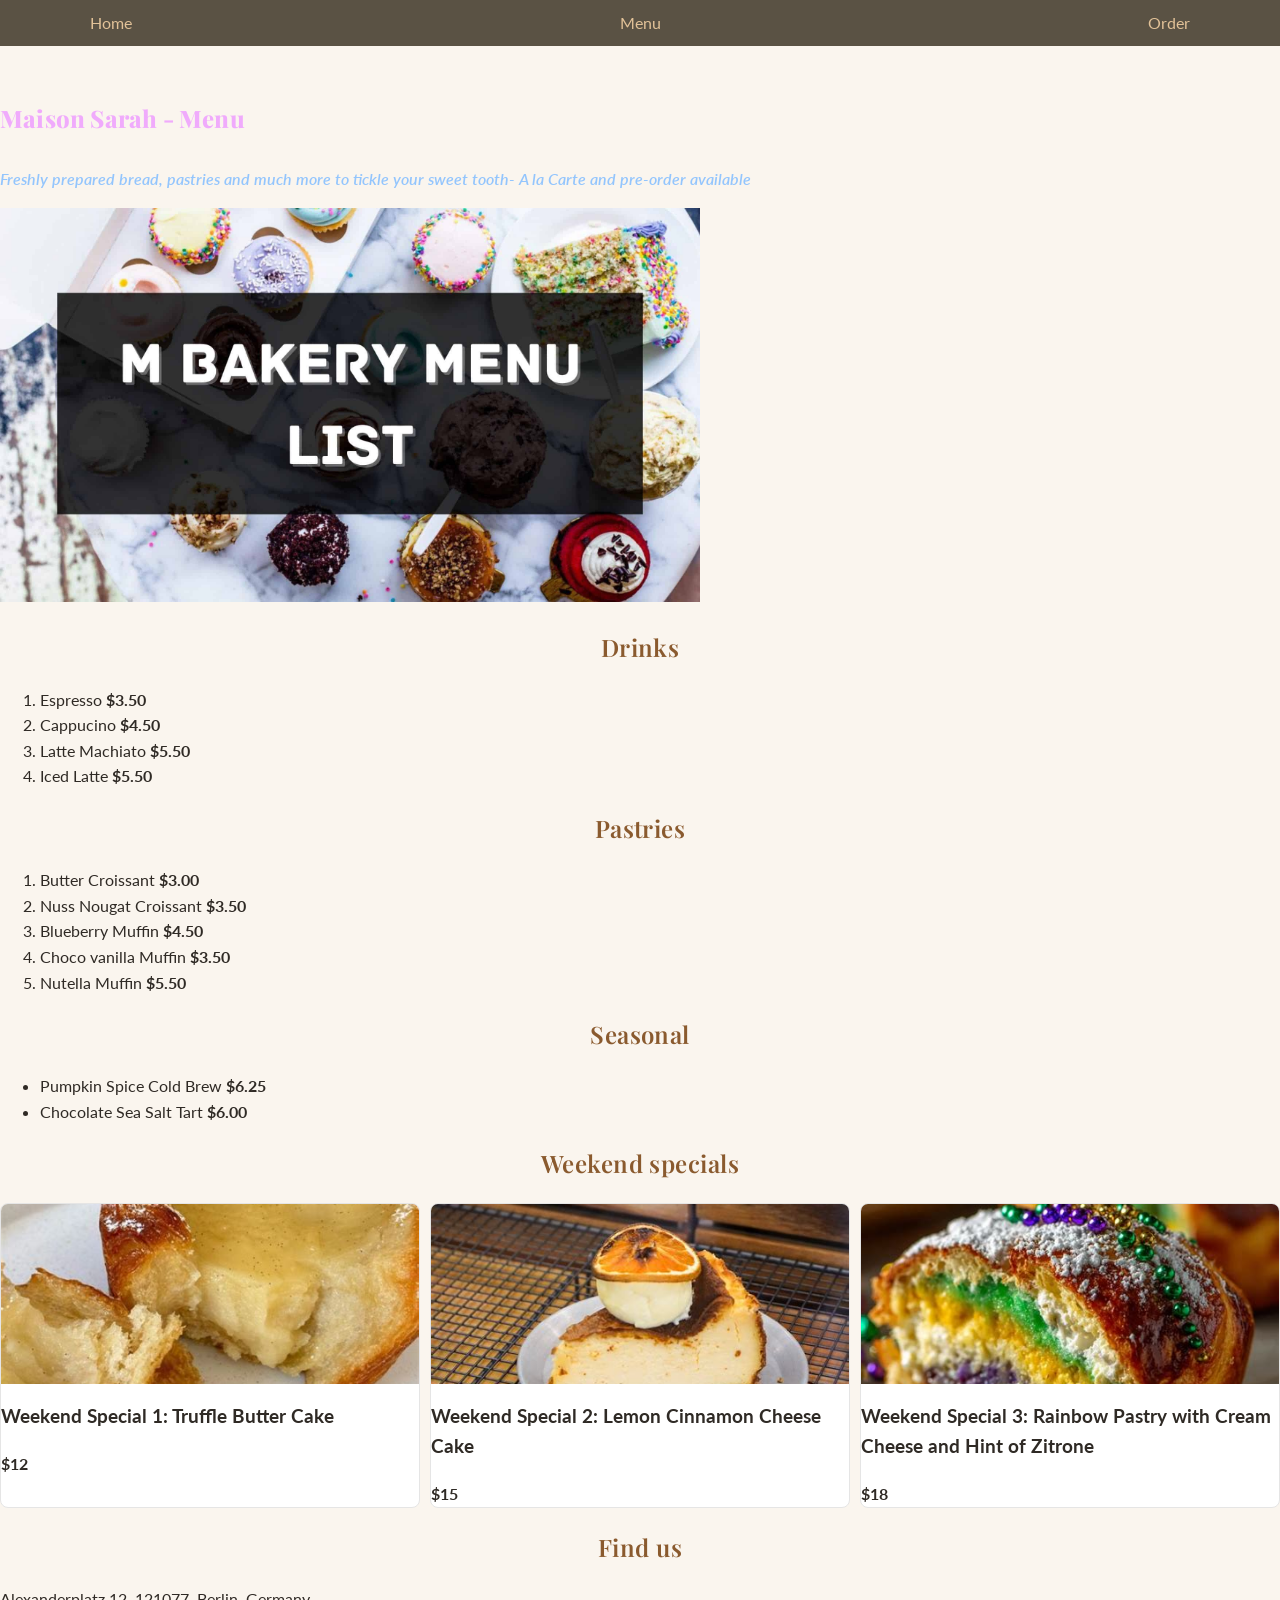
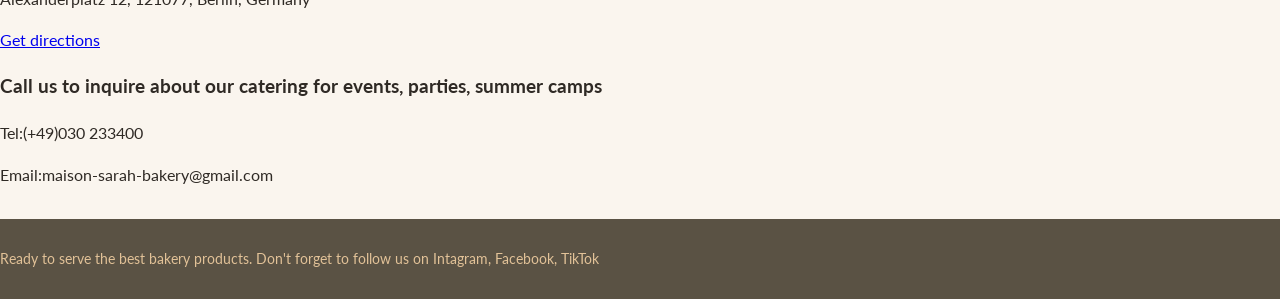
==== commit 36046942: "Merge pull request #5 from anandkajla257/exercise-06-layout Exercise 06 layout" ====
--- a/menu.html
+++ b/menu.html
@@ -12,9 +12,11 @@
   <body>
     <header>
       <nav>
-        <a href="index.html">Home</a>
-        <a href="menu.html">Menu</a>
-        <a href="order.html">Order</a>
+        <div class="container header-bar">
+        <div><a href="index.html">Home</a></div>
+        <div><a href="menu.html">Menu</a></div>
+        <div><a href="order.html">Order</a></div>
+        </div>
       </nav>
     </header>
     <main>
@@ -23,7 +25,7 @@
         Freshly prepared bread, pastries and much more to tickle your sweet tooth- A la Carte and pre-order available
       </p>
       <img
-        src="images/menu-prices.jpg"
+        src="images/menu-prices.jpg" width="700" height="450"
         alt="A marble shelf designed with attractive sortiments of colourful pastries with white lighting ready for guests"
       />
       <section>
@@ -77,6 +79,29 @@
         </li>
       </ul>
     </section>
+    <section>
+  <h2>Weekend specials</h2>
+
+  <div class="card-row">
+    <article class="card">
+      <img src="images/weekend-special-1.jpg" alt="A customer-friendly view of our weekend special dish, served fresh and ready to enjoy.">
+      <h3>Weekend Special 1: Truffle Butter Cake</h3>
+      <p class="price">$12</p>
+    </article>
+
+    <article class="card">
+      <img src="images/weekend-special-2.jpg" alt="A close-up photo of our second weekend special, showing the finished dish with garnish.">
+      <h3>Weekend Special 2: Lemon Cinnamon Cheese Cake</h3>
+      <p class="price">$15</p>
+    </article>
+
+    <article class="card">
+      <img src="images/weekend-special-3.jpg" alt="A plated photo of the third weekend special, cooked to order and served warm.">
+      <h3>Weekend Special 3: Rainbow Pastry with Cream Cheese and Hint of Zitrone</h3>
+      <p class="price">$18</p>
+    </article>
+  </div>
+</section>
       <section>
         <h2>Find us</h2>
         <p>Alexanderplatz 12, 121077, Berlin, Germany</p>
--- a/styles.css
+++ b/styles.css
@@ -1,4 +1,10 @@
 /* At least: a body ruleset with background-color and color */
+* {
+  box-sizing: border-box;
+}
+body {
+  margin: 0;
+}
 html {
   font-size: 62.5%;
 }
@@ -66,4 +72,53 @@
   background: transparent;
   color: var(--price);
   font-weight: 700;
+  margin: 0.5rem 0 0;
 }
+/* 2) Container */
+.container {
+  width: min(1100px, 100%);
+  margin-inline: auto;
+  padding-inline: 1rem;
+}
+.card img {
+  display: block;
+  width: 100%;
+  height: 180px;
+  object-fit: cover;
+}
+.card {
+  flex: 1 1 260px;
+  border: 1px solid #e5e5e5;
+  border-radius: 8px;
+  overflow: hidden;
+  background: #fff;
+}
+/* 6) Weekend specials (menu page) */
+.card-row {
+  display: flex;
+  flex-wrap: wrap;
+  gap: 1rem;
+}
+/* 5) Hero image */
+img {
+  max-width: 100%;
+  height: auto;
+}
+main {
+  padding: 1.5rem 0;
+}
+
+footer {
+  padding: 1.5rem 0;
+}
+.header-bar {
+  display: flex;
+  justify-content: space-between;
+  align-items: center;
+  padding: 1rem 0;
+}
+
+nav {
+  display: flex;
+  gap: 1rem;
+}
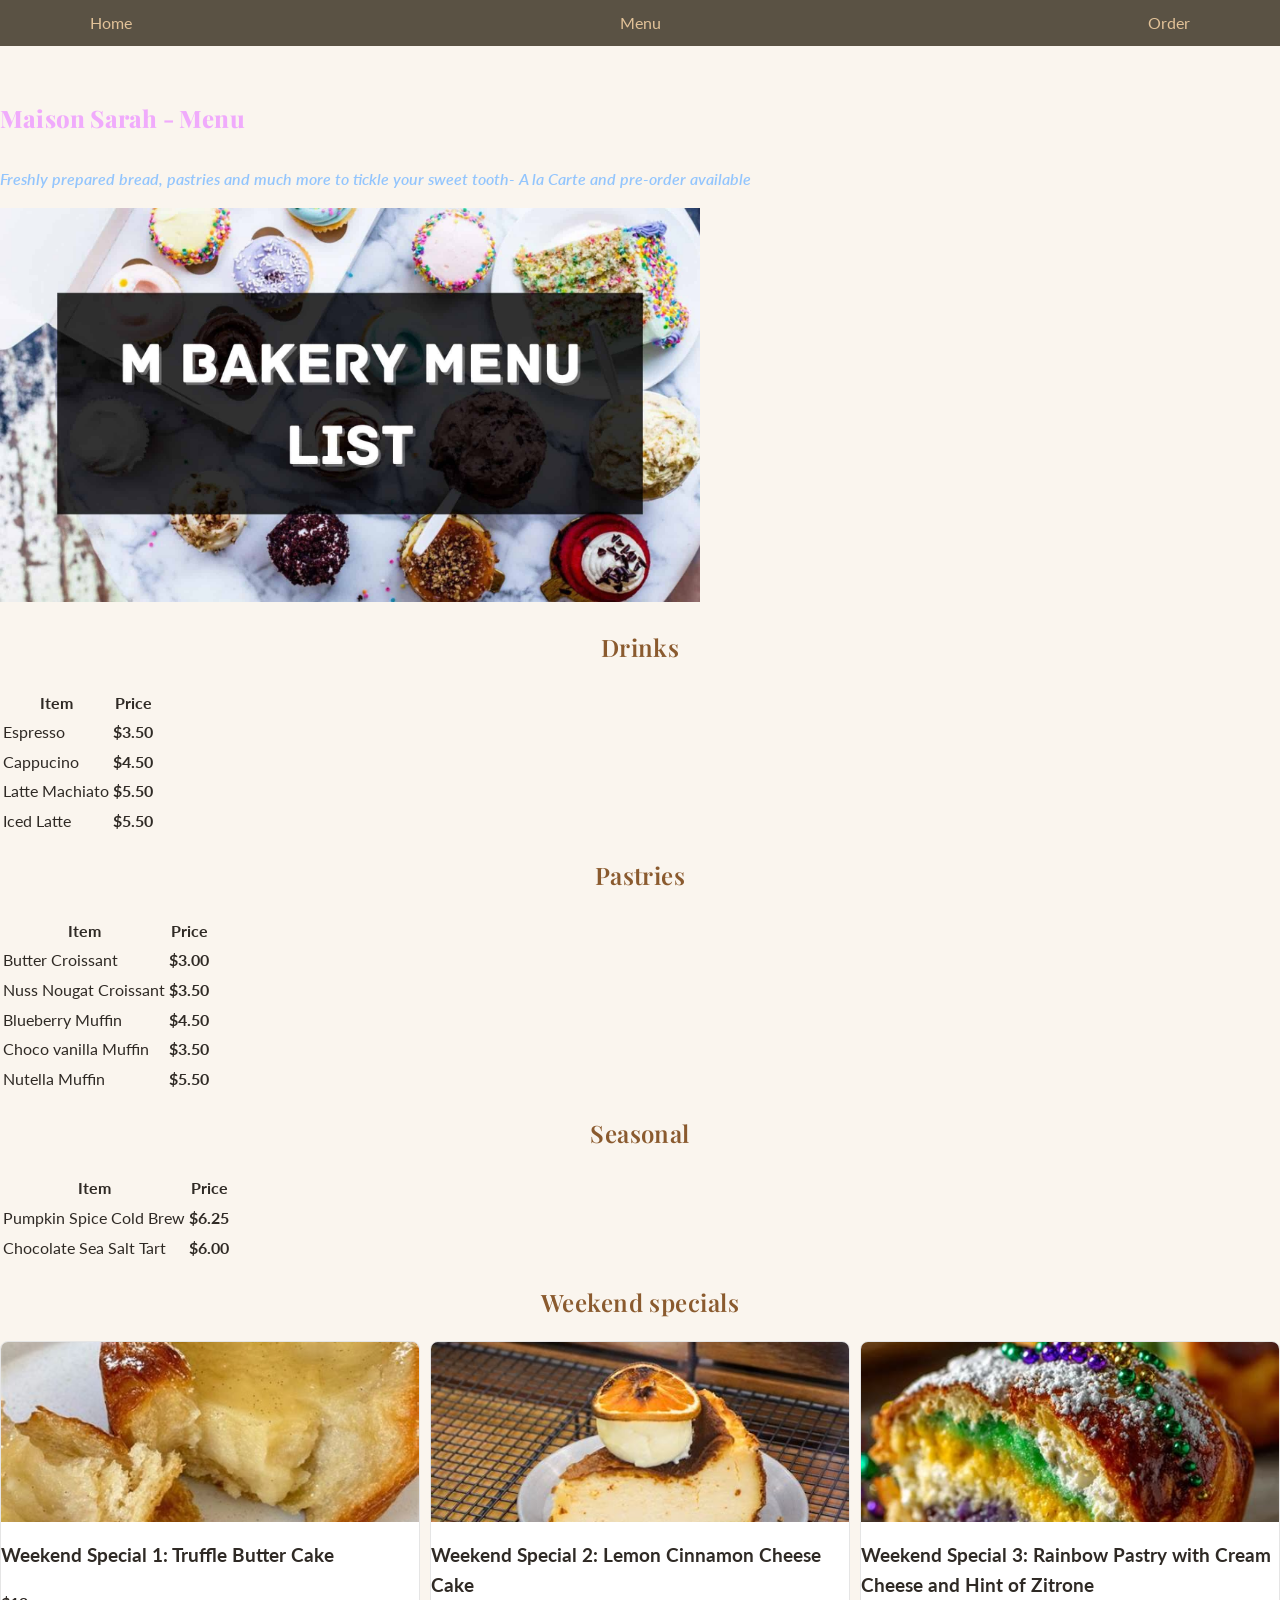
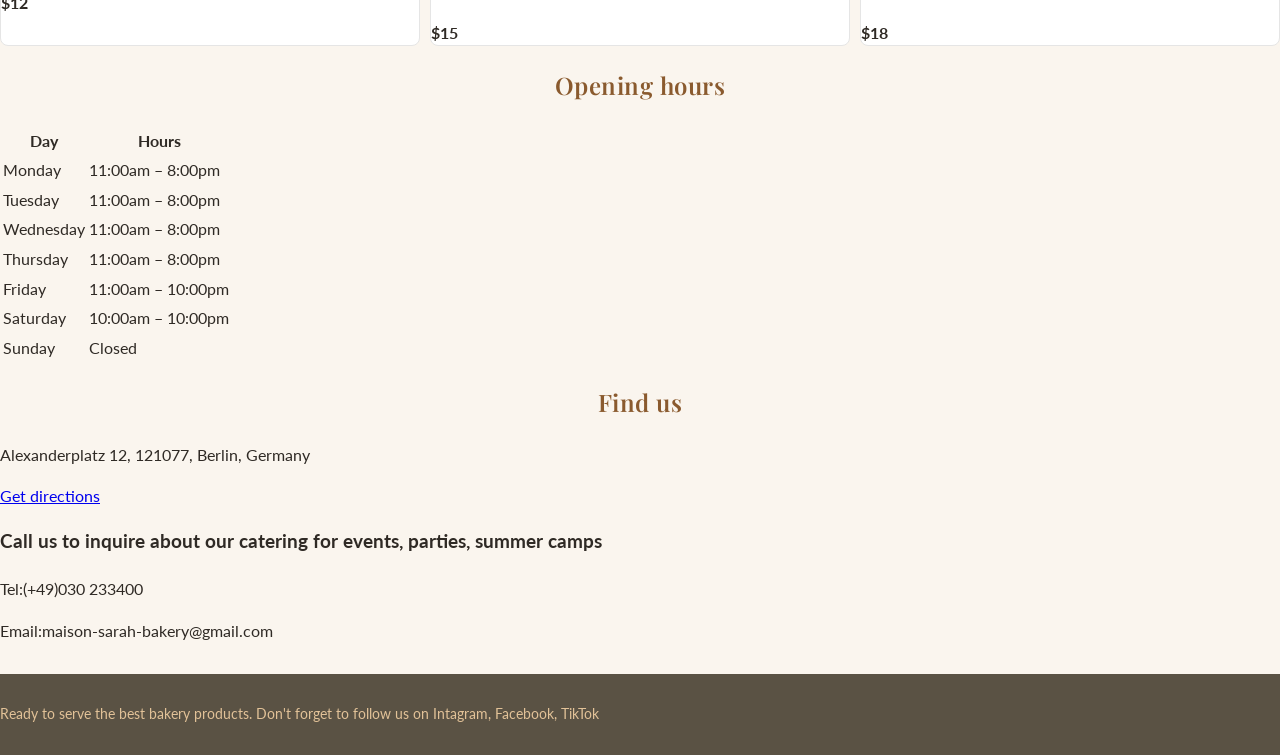
==== commit d7a1f38f: "Merge pull request #6 from anandkajla257/exercise-07-tables-and-form Exercise 07 tables and form" ====
--- a/menu.html
+++ b/menu.html
@@ -4,104 +4,200 @@
     <meta charset="UTF-8" />
     <meta name="viewport" content="width=device-width, initial-scale=1.0" />
     <title>Menu to Order</title>
-    <link rel="preconnect" href="https://fonts.googleapis.com">
-<link rel="preconnect" href="https://fonts.gstatic.com" crossorigin>
-<link href="https://fonts.googleapis.com/css2?family=Lato:wght@400;700&family=Playfair+Display:wght@600;700&display=swap" rel="stylesheet">
-    <link rel="stylesheet" href="styles.css">
+    <link rel="preconnect" href="https://fonts.googleapis.com" />
+    <link rel="preconnect" href="https://fonts.gstatic.com" crossorigin />
+    <link
+      href="https://fonts.googleapis.com/css2?family=Lato:wght@400;700&family=Playfair+Display:wght@600;700&display=swap"
+      rel="stylesheet"
+    />
+    <link rel="stylesheet" href="styles.css" />
   </head>
   <body>
     <header>
       <nav>
         <div class="container header-bar">
-        <div><a href="index.html">Home</a></div>
-        <div><a href="menu.html">Menu</a></div>
-        <div><a href="order.html">Order</a></div>
+          <div><a href="index.html">Home</a></div>
+          <div><a href="menu.html">Menu</a></div>
+          <div><a href="order.html">Order</a></div>
         </div>
       </nav>
     </header>
     <main>
       <h1><span class="brand">Maison Sarah - Menu</span></h1>
       <p class="tagline">
-        Freshly prepared bread, pastries and much more to tickle your sweet tooth- A la Carte and pre-order available
+        Freshly prepared bread, pastries and much more to tickle your sweet
+        tooth- A la Carte and pre-order available
       </p>
       <img
-        src="images/menu-prices.jpg" width="700" height="450"
+        src="images/menu-prices.jpg"
+        width="700"
+        height="450"
         alt="A marble shelf designed with attractive sortiments of colourful pastries with white lighting ready for guests"
       />
       <section>
-        <section>
-      <h2>Drinks</h2>
-      <ol>
-        <li>
-          Espresso <span class="price">$3.50</span>
-        </li>
-        <li>
-          Cappucino <span class="price">$4.50</span>
-        </li>
-        <li>
-          Latte Machiato <span class="price">$5.50</span>
-        </li>
-        <li>
-          Iced Latte <span class="price">$5.50</span>
-        </li>
-      </ol>
-    </section>
-
-    <section>
-      <h2>Pastries</h2>
-      <ol>
-        <li>
-          Butter Croissant <span class="price">$3.00</span>
-        </li>
-        <li>
-          Nuss Nougat Croissant <span class="price">$3.50</span>
-        </li>
-        <li>
-          Blueberry Muffin <span class="price">$4.50</span>
-        </li>
-        <li>
-          Choco vanilla Muffin <span class="price">$3.50</span>
-        </li>
-        <li>
-          Nutella Muffin <span class="price">$5.50</span>
-        </li>
-        </ol>
-    </section>
-
-    <section>
-      <h2>Seasonal</h2>
-      <ul>
-        <li>
-          Pumpkin Spice Cold Brew <span class="price">$6.25</span>
-        </li>
-        <li>
-          Chocolate Sea Salt Tart <span class="price">$6.00</span>
-        </li>
-      </ul>
-    </section>
-    <section>
-  <h2>Weekend specials</h2>
-
-  <div class="card-row">
-    <article class="card">
-      <img src="images/weekend-special-1.jpg" alt="A customer-friendly view of our weekend special dish, served fresh and ready to enjoy.">
-      <h3>Weekend Special 1: Truffle Butter Cake</h3>
-      <p class="price">$12</p>
-    </article>
-
-    <article class="card">
-      <img src="images/weekend-special-2.jpg" alt="A close-up photo of our second weekend special, showing the finished dish with garnish.">
-      <h3>Weekend Special 2: Lemon Cinnamon Cheese Cake</h3>
-      <p class="price">$15</p>
-    </article>
-
-    <article class="card">
-      <img src="images/weekend-special-3.jpg" alt="A plated photo of the third weekend special, cooked to order and served warm.">
-      <h3>Weekend Special 3: Rainbow Pastry with Cream Cheese and Hint of Zitrone</h3>
-      <p class="price">$18</p>
-    </article>
-  </div>
-</section>
+        <h2>Drinks</h2>
+        <table>
+          <thead>
+            <tr>
+              <th>Item</th>
+              <th>Price</th>
+            </tr>
+          </thead>
+          <tbody>
+            <tr>
+              <td>Espresso</td>
+              <td><span class="price">$3.50</span></td>
+            </tr>
+            <tr>
+              <td>Cappucino</td>
+              <td><span class="price">$4.50</span></td>
+            </tr>
+            <tr>
+              <td>Latte Machiato</td>
+              <td><span class="price">$5.50</span></td>
+            </tr>
+            <tr>
+              <td>Iced Latte</td>
+              <td><span class="price">$5.50</span></td>
+            </tr>
+          </tbody>
+        </table>
+      </section>
+
+      <section>
+        <h2>Pastries</h2>
+        <table>
+          <thead>
+            <tr>
+              <th>Item</th>
+              <th>Price</th>
+            </tr>
+          </thead>
+          <tbody>
+            <tr>
+              <td>Butter Croissant</td>
+              <td><span class="price">$3.00</span></td>
+            </tr>
+            <tr>
+              <td>Nuss Nougat Croissant</td>
+              <td><span class="price">$3.50</span></td>
+            </tr>
+            <tr>
+              <td>Blueberry Muffin</td>
+              <td><span class="price">$4.50</span></td>
+            </tr>
+            <tr>
+              <td>Choco vanilla Muffin</td>
+              <td><span class="price">$3.50</span></td>
+            </tr>
+            <tr>
+              <td>Nutella Muffin</td>
+              <td><span class="price">$5.50</span></td>
+            </tr>
+          </tbody>
+        </table>
+      </section>
+
+      <section>
+        <h2>Seasonal</h2>
+        <table>
+          <thead>
+            <tr>
+              <th>Item</th>
+              <th>Price</th>
+            </tr>
+          </thead>
+          <tbody>
+            <tr>
+              <td>Pumpkin Spice Cold Brew</td>
+              <td><span class="price">$6.25</span></td>
+            </tr>
+            <tr>
+              <td>Chocolate Sea Salt Tart</td>
+              <td><span class="price">$6.00</span></td>
+            </tr>
+          </tbody>
+        </table>
+      </section>
+      <section>
+        <h2>Weekend specials</h2>
+
+        <div class="card-row">
+          <article class="card">
+            <img
+              src="images/weekend-special-1.jpg"
+              alt="A customer-friendly view of our weekend special dish, served fresh and ready to enjoy."
+            />
+            <h3>Weekend Special 1: Truffle Butter Cake</h3>
+            <p class="price">$12</p>
+          </article>
+
+          <article class="card">
+            <img
+              src="images/weekend-special-2.jpg"
+              alt="A close-up photo of our second weekend special, showing the finished dish with garnish."
+            />
+            <h3>Weekend Special 2: Lemon Cinnamon Cheese Cake</h3>
+            <p class="price">$15</p>
+          </article>
+
+          <article class="card">
+            <img
+              src="images/weekend-special-3.jpg"
+              alt="A plated photo of the third weekend special, cooked to order and served warm."
+            />
+            <h3>
+              Weekend Special 3: Rainbow Pastry with Cream Cheese and Hint of
+              Zitrone
+            </h3>
+            <p class="price">$18</p>
+          </article>
+        </div>
+      </section>
+      <section>
+        <h2>Opening hours</h2>
+
+        <table>
+          <thead>
+            <tr>
+              <th>Day</th>
+              <th>Hours</th>
+            </tr>
+          </thead>
+
+          <tbody>
+            <tr>
+              <td>Monday</td>
+              <td>11:00am – 8:00pm</td>
+            </tr>
+            <tr>
+              <td>Tuesday</td>
+              <td>11:00am – 8:00pm</td>
+            </tr>
+            <tr>
+              <td>Wednesday</td>
+              <td>11:00am – 8:00pm</td>
+            </tr>
+            <tr>
+              <td>Thursday</td>
+              <td>11:00am – 8:00pm</td>
+            </tr>
+            <tr>
+              <td>Friday</td>
+              <td>11:00am – 10:00pm</td>
+            </tr>
+            <tr>
+              <td>Saturday</td>
+              <td>10:00am – 10:00pm</td>
+            </tr>
+            <tr>
+              <td>Sunday</td>
+              <td>Closed</td>
+            </tr>
+          </tbody>
+        </table>
+      </section>
+
       <section>
         <h2>Find us</h2>
         <p>Alexanderplatz 12, 121077, Berlin, Germany</p>
--- a/styles.css
+++ b/styles.css
@@ -122,3 +122,94 @@
   display: flex;
   gap: 1rem;
 }
+/* Form styling */
+form {
+  margin-top: 1rem;
+}
+
+/* labels block above inputs */
+label {
+  display: block;
+  margin-bottom: 0.35rem;
+  font-weight: 600;
+}
+
+/* Field inputs (text/email/select/textarea inputs that use .field) */
+.field {
+  width: min(520px, 100%);
+  display: block;
+  font: inherit;
+  padding: 0.65rem 0.8rem;
+  border: 1px solid #cfcfcf;
+  border-radius: 8px;
+  background: #fff;
+}
+
+/* Textarea: keep consistent width with .field */
+textarea.field {
+  min-height: 120px;
+  resize: vertical;
+}
+
+/* Focus: custom outline (restyled) */
+.field:focus {
+  outline: 3px solid rgba(0, 0, 0, 0.35);
+  outline-offset: 2px;
+}
+
+/* Required cue */
+.field:required {
+  border-color: #b5b5b5;
+}
+
+/* Make required feel obvious */
+.field:required:invalid {
+  box-shadow: none;
+}
+
+/* Accent color for checkboxes/radios */
+input[type="checkbox"],
+input[type="radio"] {
+  accent-color: #2f6b4f; /* change to your lesson's accent color if different */
+}
+
+/* Group rows for radios/checkboxes */
+.choice {
+  margin: 0.5rem 0;
+  display: flex;
+  align-items: baseline;
+  gap: 0.6rem;
+}
+
+/* Ensure radios/checkbox inputs don't stretch */
+.choice input {
+  flex: 0 0 auto;
+}
+
+/* Radio/checkbox labels should align nicely */
+.choice label {
+  margin: 0;
+  font-weight: 500;
+}
+
+/* Submit button */
+button[type="submit"] {
+  margin-top: 1rem;
+  padding: 0.8rem 1.2rem;
+  font: inherit;
+  font-weight: 800;
+  border: 0;
+  border-radius: 10px;
+  background: #1f1f1f; /* match your site header/footer color if different */
+  color: #fff;
+  cursor: pointer;
+}
+
+button[type="submit"]:hover {
+  opacity: 0.9;
+}
+
+button[type="submit"]:focus {
+  outline: 3px solid rgba(0, 0, 0, 0.35);
+  outline-offset: 2px;
+}
